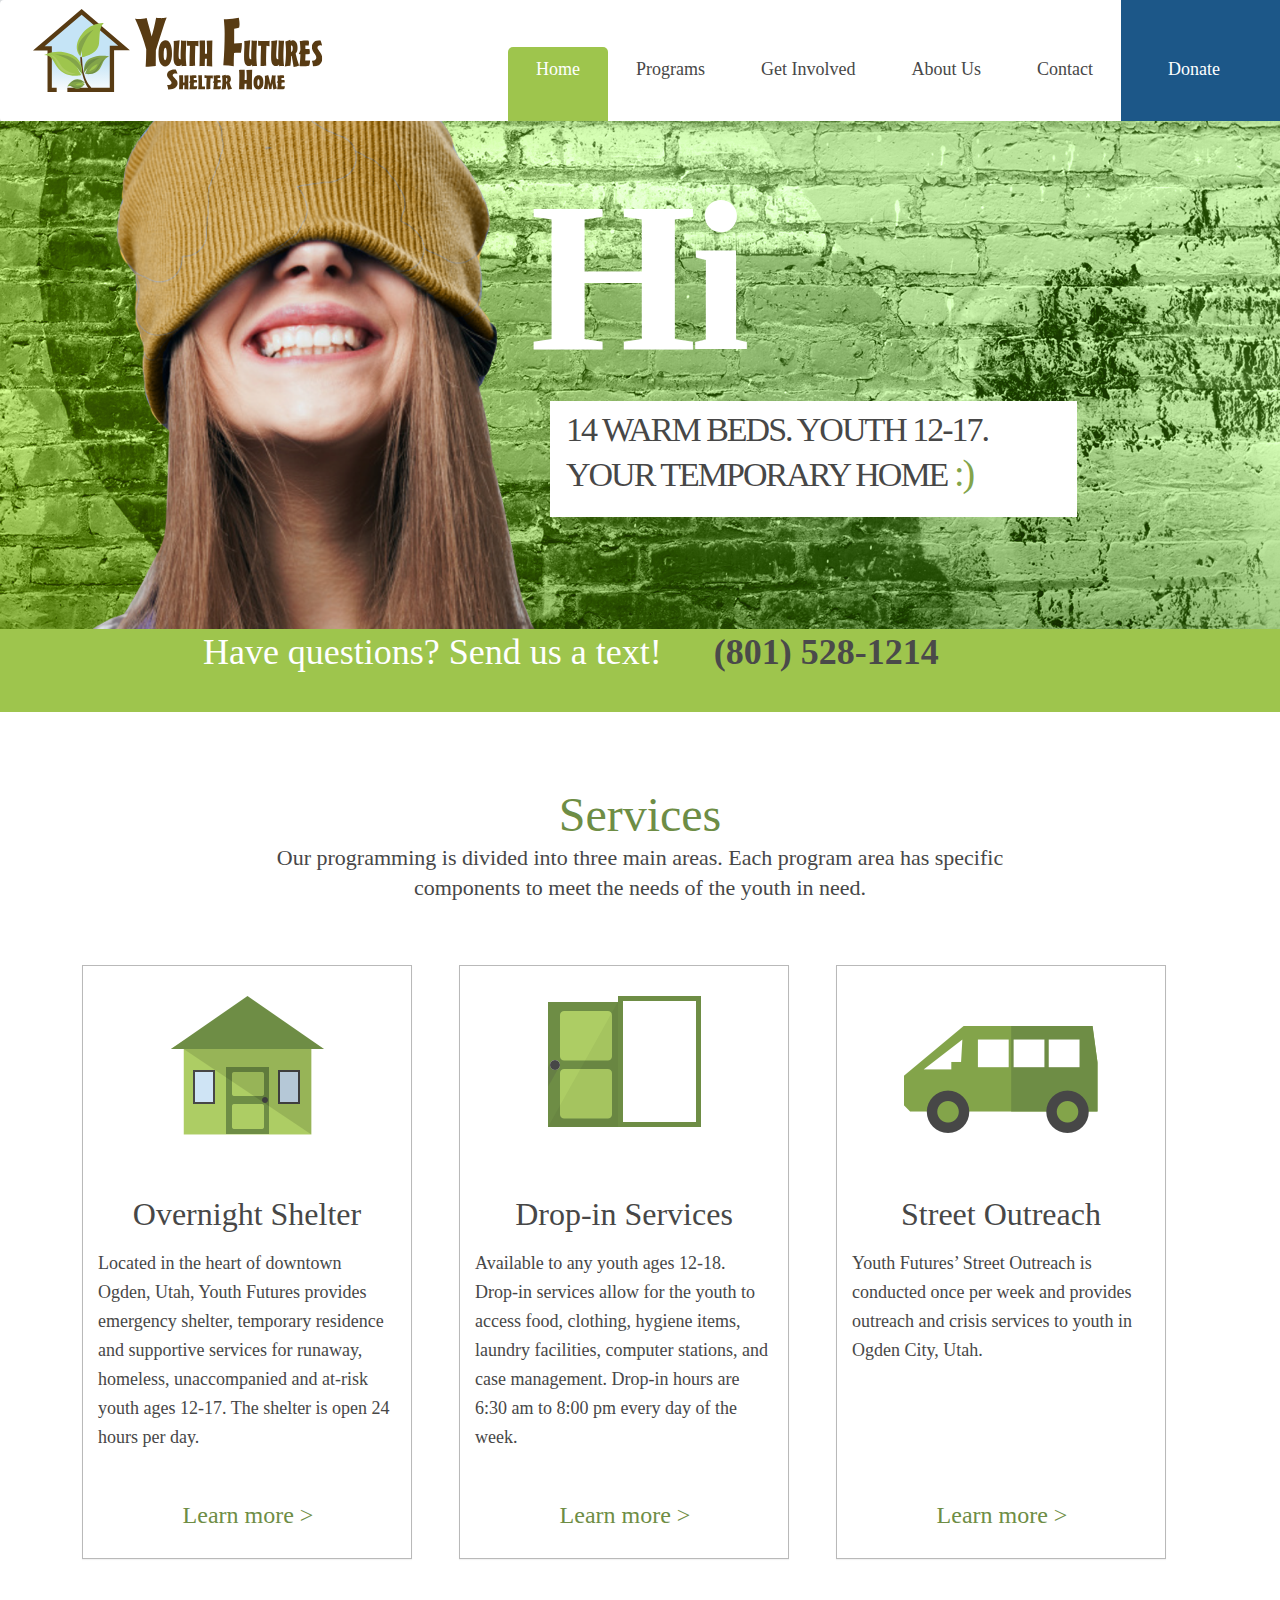
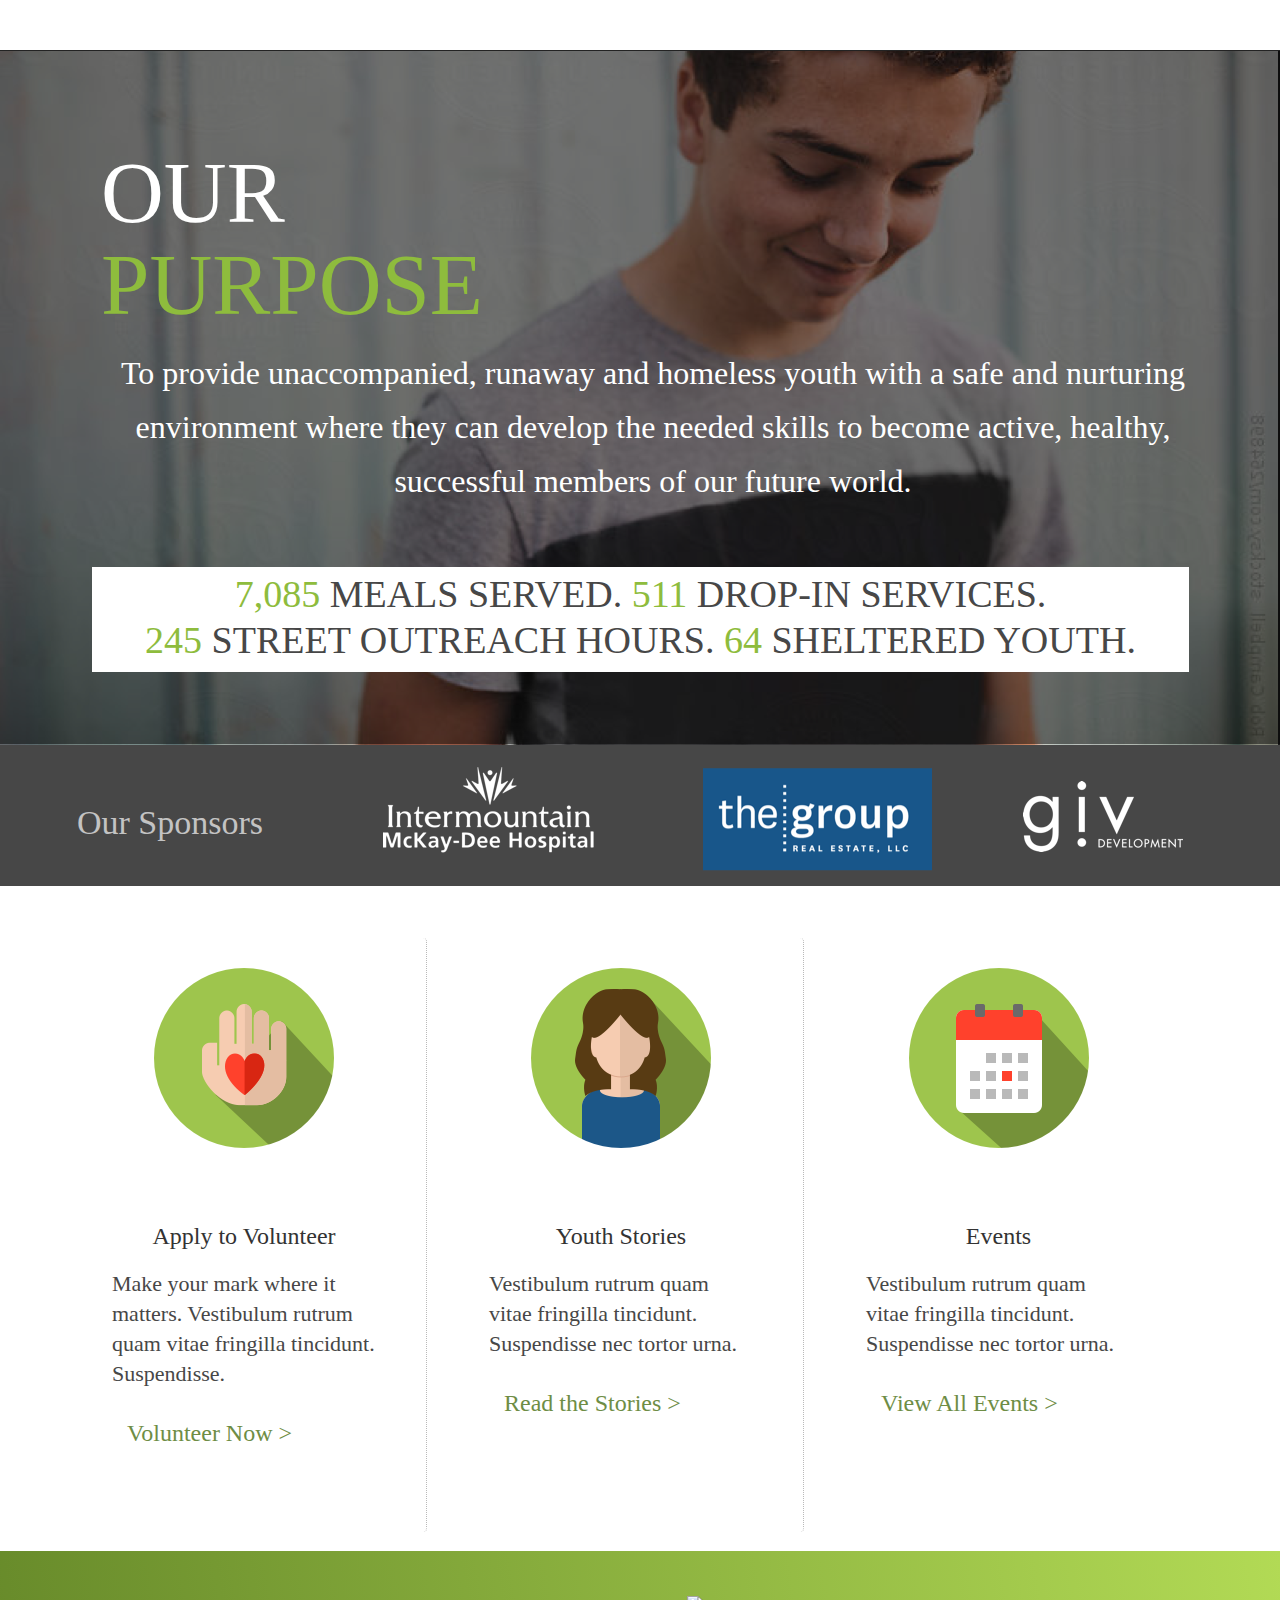
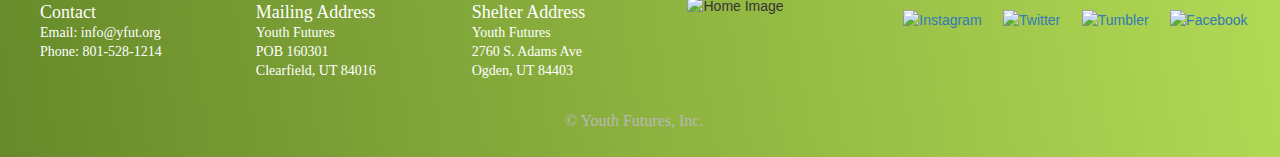
==== YF/index.html @ 92bc5941 "Mike's Changes" ====
﻿<!DOCTYPE html>
<html lang="en">

<head>
    <meta charset="UTF-8" />
    <title>Testing</title>

    <meta name="description" content="Youth Futures Template Page" />
    <meta name="keywords" content="keywords" />
    <meta name="author" content="Chris Ridl" />
    <meta name="viewport" content="width:=device-width, initial-scale=1" />

    <link rel="stylesheet" href="https://maxcdn.bootstrapcdn.com/bootstrap/3.3.7/css/bootstrap.min.css">
    <link rel="stylesheet" href="style.css" />
    <script src="https://ajax.googleapis.com/ajax/libs/jquery/3.1.1/jquery.min.js">

    </script>
    <script src="https://maxcdn.bootstrapcdn.com/bootstrap/3.3.7/js/bootstrap.min.js">

    </script>
</head>

<body>
    <div id="main-body">
        <nav class="navbar navbar-default">
            <div class="container-fluid">
                <!-- Brand and toggle get grouped for better mobile display -->
                <div class="navbar-header">
                    <button type="button" class="navbar-toggle collapsed" data-toggle="collapse" data-target="#bs-example-navbar-collapse-1">
                        <span class="sr-only">Toggle navigation</span>
                        <span class="icon-bar"></span>
                        <span class="icon-bar"></span>
                        <span class="icon-bar"></span>
                   </button>
                    <a class="navbar-brand" href="index.html"></a><img src="./resources/yf_logo.svg" alt="Youth Futures Logo"
                    /></a>
                </div>
                <!-- Collect the nav links, forms, and other content for toggling -->
                <div class="collapse navbar-collapse" id="bs-example-navbar-collapse-1">
                    <ul class="nav navbar-nav navbar-right">
                        <li><a href="index.html" class="current">Home</a></li>
                        <li class="dropdown">
                            <a href="#" class="dropdown-toggle" data-toggle="dropdown" role="button" aria-haspopup="true" aria-expanded="false">Programs</a>
                            <ul class="dropdown-menu">
                                <li><a href="secondary.html#outreachBanner">Street Outreach</a></li>
                            </ul>
                        </li>
                        <li class="dropdown">
                            <a href="#" class="dropdown-toggle" data-toggle="dropdown" role="button" aria-haspopup="true" aria-expanded="false">Get Involved</a>
                            <ul class="dropdown-menu">
                                <li><a href="dsecondary.html#donateMainonate.html">Donate</a></li>
                                <li><a href="#">Events</a></li>
                                <li><a href="secondary.html#donorsMain">Donor Recognition</a></li>
                            </ul>
                        </li>
                        <li class="dropdown">
                            <a href="#" class="dropdown-toggle" data-toggle="dropdown" role="button" aria-haspopup="true" aria-expanded="false">About Us</a>
                            <ul class="dropdown-menu">
                                <li><a href="secondary.html#historyBanner">History</a></li>
                                <li><a href="secondary.html#staffMain">Staff</a></li>
                                <li><a href="secondary.html#directorsMain">Board</a></li>
                                <li><a href="secondary.html#mediaMain">Media</a></li>
                            </ul>
                        </li>
                        <li class="dropdown">
                            <a href="#" class="dropdown-toggle" data-toggle="dropdown" role="button" aria-haspopup="true" aria-expanded="false">Contact</a>
                            <ul class="dropdown-menu">
                                <li><a href="secondary.html#contactMain">Contact Info</a></li>
                            </ul>
                        </li>
                        <li class="donate" style="background-color: #1c5788;"><a href="secondary.html#donateMain">Donate</a></li>
                    </ul>
                </div>
                <!-- /.navbar-collapse -->
            </div>
            <!-- /.container-fluid -->
        </nav>

        <section class="container-fluid main-header col-xs-12">
            <div class="row">
                <div class="col-xs-12 header-box">
                    <div class="row">
                        <p class="header-text-greeting col-xs-12">Hi</p>
                    </div>
                    <div class="sub-text-box row col-xs-5">
                        <p class="sub-text col-xs-12">14 WARM BEDS. YOUTH 12-17. YOUR TEMPORARY HOME <span class="quicksand-dark-38-lightgreen">:) </span></p>
                    </div>
                </div>
            </div>
        </section>
        <section id="header" class="container-fluid">
            <div class="row">
                <div class="col-xs-offset-1 col-xs-11">
                    <p class="green-header">
                        <span class="mont-semibold-dark-36 have-questions-heading">Have questions? Send us a text!</span>
                        <span class="quicksand-dark-36-main have-questions-phone"> (801) 528-1214</span>
                    </p>
                </div>
            </div>
        </section>

        <section class="container-fluid services">
            <div class="row">
                <div class="col-xs-12">
                    <h4 class="services-heading">Services</h4>
                    <p class="mont-light-light-22 about-services">Our programming is divided into three main areas. Each program area has specific components to meet the
                        needs of the youth in need.</p>
                </div>
            </div>
            <div class="row">
                <div class="boxes">
                    <article class="col-xs-3 panel">
                        <section class="panel-img-container">
                            <img src="./resources/house_icon.png" alt="House" class="panel-img" />
                        </section>
                        <section>
                            <p class="quicksand-light-32 panel-heading">Overnight Shelter</p>
                        </section>
                        <section>
                            <p class="mont-light-light-18 panel-summary">Located in the heart of downtown Ogden, Utah, Youth Futures provides emergency shelter, temporary
                                residence and supportive services for runaway, homeless, unaccompanied and at-risk youth
                                ages 12-17. The shelter is open 24 hours per day.</p>
                        </section>
                        <section class="panel-footer">
                            <p class="quicksand-light-24-green"><a href="#">Learn more ></a></p>
                        </section>
                    </article>
                    <article class="col-xs-3 panel">
                        <section class="panel-img-container">
                            <img src="./resources/door_icon.png" alt="Door" class="panel-img" />
                        </section>
                        <section>
                            <p class="quicksand-light-32 panel-heading">Drop-in Services</p>
                        </section>
                        <section>
                            <p class="mont-light-light-18 panel-summary">Available to any youth ages 12-18. Drop-in services allow for the youth to access food, clothing,
                                hygiene items, laundry facilities, computer stations, and case management. Drop-in hours
                                are 6:30 am to 8:00 pm every day of the week.</p>
                        </section>
                        <section class="panel-footer">
                            <p class="quicksand-light-24-green"><a href="#">Learn more ></a></p>
                        </section>
                    </article>
                    <article class="col-xs-3 panel">
                        <section class="panel-img-container">
                            <img src="./resources/van_icon.png" alt="Van" class="panel-img van-img" />
                        </section>
                        <section>
                            <p class="quicksand-light-32 panel-heading">Street Outreach</p>
                        </section>
                        <section>
                            <p class="mont-light-light-18 panel-summary">Youth Futures’ Street Outreach is conducted once per week and provides outreach and crisis services
                                to youth in Ogden City, Utah.</p>
                        </section>
                        <section class="panel-footer">
                            <p class="quicksand-light-24-green"><a href="#">Learn more ></a></p>
                        </section>
                    </article>
                </div>
            </div>
        </section>
        <article class="container-fluid purpose-box">
            <section class="row purpose col-xs-12">
                <div class="row purpose-title">
                    <h2 class="h2-white">OUR</h2>
                    <h2 class="h2-green">PURPOSE</h2>
                </div>
                <div class="row purpose-detail">
                    <div class="col-xs-12 no-padding">
                        <p class="montlight-dark-32">To provide unaccompanied, runaway and homeless youth with a safe and nurturing environment where
                            they can develop the needed skills to become active, healthy, successful members of our future
                            world.</p>
                    </div>
                </div>
                <div class="row purpose-stats">
                    <div class="col-xs-12">
                        <p><span class="alt-color">7,085</span> MEALS SERVED. <span class="alt-color">511</span> DROP-IN SERVICES.</p>
                        <p><span class="alt-color">245</span> STREET OUTREACH HOURS. <span class="alt-color">64</span> SHELTERED
                            YOUTH.</p>
                    </div>
                </div>
            </section>
            <div class="clear"></div>
            <section class="row sponsor-bar">
                <div class="col-xs-12 col-lg-3">
                    <p class="partner-text">Our Sponsors</p>
                </div>
                <div class="col-xs-12 col-lg-3 ">
                    <div class="partner-logo">
                        <img src="./resources/mckaydee_hospital.png" alt="McKay Dee Hospital" class="mckay" />
                    </div>
                </div>
                <div class="col-xs-12 col-lg-3">
                    <div class="partner-logo">
                        <img src="./resources/the_group_logo.png" alt="The Group Real Estate" class="thegroup" />
                    </div>
                </div>
                <div class="col-xs-12 col-lg-3">
                    <div class="partner-logo">
                        <img src="./resources/giv_development.png" alt="GIV Development" class="giv" />
                    </div>
                </div>
            </section>
            <section class="row purpose-user">
                <div class="purpose-boxes">
                    <article class="col-xs-3 panel">
                        <section class="panel-img-container">
                            <img src="./resources/hand_icon.png" alt="Volunteer" class="panel-img" />
                        </section>
                        <section>
                            <p class="panel-heading">Apply to Volunteer</p>
                        </section>
                        <section>
                            <p class="mont-light-light-22 panel-summary">Make your mark where it matters. Vestibulum rutrum quam vitae fringilla tincidunt. Suspendisse.</p>
                        </section>
                        <section class="panel-footer">
                            <p class="quicksand-light-24-green"><a href="#">Volunteer Now ></a></p>
                        </section>
                    </article>
                    <article class="col-xs-3 panel">
                        <section class="panel-img-container">
                            <img src="./resources/girl_icon.png" alt="Youth Stories" class="panel-img" />
                        </section>
                        <section>
                            <p class="panel-heading">Youth Stories</p>
                        </section>
                        <section>
                            <p class="mont-light-light-22 panel-summary">Vestibulum rutrum quam vitae fringilla tincidunt. Suspendisse nec tortor urna.</p>
                        </section>
                        <section class="panel-footer">
                            <p class="quicksand-light-24-green"><a href="#">Read the Stories ></a></p>
                        </section>
                    </article>
                    <article class="col-xs-3 panel">
                        <section class="panel-img-container">
                            <img src="./resources/calendar_icon.png" alt="Events" class="panel-img" />
                        </section>
                        <section>
                            <p class="panel-heading">Events</p>
                        </section>
                        <section>
                            <p class="mont-light-light-22 panel-summary">Vestibulum rutrum quam vitae fringilla tincidunt. Suspendisse nec tortor urna.</p>
                        </section>
                        <section class="panel-footer">
                            <p class="quicksand-light-24-green"><a href="#">View All Events ></a></p>
                        </section>
                    </article>
                </div>
            </section>
        </article>

        <footer class="container-fluid">
            <div class="row clear">
                <section class="col-xs-6 col-sm-4 col-md-2 footer-section">
                    <p class="quicksand-dark-18-white">Contact</p>
                    <p class="mont-light-dark-14-email">Email: info@yfut.org</p>
                    <p class="mont-light-dark-14-email">Phone:
                        <tel>801-528-1214</tel>
                    </p>
                </section>
                <section class="col-xs-6 col-sm-4 col-md-2 footer-section">
                    <p class="quicksand-dark-18-white">Mailing Address</p>
                    <p class="mont-light-dark-14-email">Youth Futures<br/> POB 160301<br/> Clearfield, UT 84016</p>
                </section>
                <section class="col-xs-6 col-sm-4 col-md-2 footer-section">
                    <p class="quicksand-dark-18-white">Shelter Address</p>
                    <p class="mont-light-dark-14-email">Youth Futures<br/> 2760 S. Adams Ave<br/> Ogden, UT 84403</p>
                </section>
                <section class="col-xs-6 col-sm-4 col-md-2 footer-section">
                    <img src="./resources/page_1.png" alt="Home Image" class="footer-home" />
                </section>
                <section class="col-xs-10 col-xs-offset-1
                            col-sm-6 col-md-4 col-sm-offset-0 footer-section">
                    <div class="social-media">
                        <a href="#"><img src="./resources/social_instagram.png" alt="Instagram" /></a>
                        <a href="#"><img src="./resources/social_twitter.png" alt="Twitter" /></a>
                        <a href="#"><img src="./resources/social_tumblr.png" alt="Tumbler" /></a>
                        <a href="#"><img src="./resources/social_fb.png" alt="Facebook" /></a>
                    </div>
                </section>
            </div>
            <div class="copyright">
                <p class="mont-regular-dark-16-grey">© Youth Futures, Inc.</p>
            </div>
        </footer>
        </section>
</body>

</html>
---- YF/style.css ----
@font-face {
    font-family: 'montserrat-light';
    src: url('resources/montserrat-light.otf') format('opentype');
}

@font-face {
    font-family: 'montserrat-regular';
    src: url('resources/montserrat-regular.otf') format('opentype');
}

@font-face {
    font-family: 'montserrat-semibold';
    src: url('resources/montserrat-semibold.otf') format('opentype');
}

@font-face {
    font-family: 'quicksand-bold';
    src: url('resources/quicksand-bold.otf') format('opentype');
}



body {
    width: 100%;
    background-color: rgba(76, 95, 111, 0.15);
    overflow-x: hidden;
    min-width: 500px;
}

h1 {
    margin: 0;
    font-size: 214px;
    line-height: 244px;
}
h2 {
    font-size: 87px;
    line-height: 92px;
}
h3 {
    font-size: 64px;
    line-height: 78px;
    font-family: montserrat-semibold;
}
h4 {
    font-size: 48px;
    line-height: 56px;
}
h6 {
    margin: 0;
    font-size: 38px;
    line-height: 44px;
}
h1,h2,h4,h6{
    font-family: quicksand-bold;
}
.dark-back {
    background-color: #474747;
    width: 620px;
    margin: 0px auto;
    padding: 24px;
}

.dark-back h1,
.dark-back h2,
.dark-back h3 {
    color: #FFF;
}

.dark-back h6 {
    color: #9EC54D;
}

.light-back {
    background-color: #ffffff;
    width: 620px;
    margin: 0px auto;
    padding: 24px;
}
.light-back h4 {
    color: #6E8D45;
}
.quicksand-dark-38-lightgreen {
    color: #83A44A;
    font-size: 38px;
    line-height: 44px;
    font-family: quicksand-bold;
}
.quicksand-dark-38-green {
    color: #9EC54D;
    font-size: 38px;
    line-height: 43px;
    font-family: quicksand-bold;
}
.quicksand-dark-36 {
    color: #FFF;
    font-size: 36px;
    line-height: 42px;
    font-family: quicksand-bold;
}
.quicksand-dark-36-main {
    color: #4A4A4A;
    font-size: 36px;
    line-height: 42px;
    font-family: quicksand-bold;
}

.mont-semibold-dark-36 {
    color: #FFF;
    font-size: 36px;
    line-height: 44px;
    font-family: montserrat-semibold;
}
.mont-semibold-dark-36-header {
    color: #4A4A4A;
    font-size: 36px;
    line-height: 44px;
    font-family: montserrat-semibold;
}
.quicksand-dark-34 {
    color: #FFF;
    font-size: 34px;
    line-height: 39px;
    font-family: quicksand-bold;
}
.quicksand-light-32 {
    color: #474747;
    font-size: 32px;
    line-height: 37px;
    font-family: quicksand-bold;
}
.montlight-dark-32 {
    color: #FFF;
    font-size: 32px;
    line-height: 54px;
    font-family: montserrat-light;
}
.quicksand-light-30 {
    color: #474747;
    font-size: 30px;
    line-height: 35px;
    font-family: quicksand-bold;
}
.paragraph {
    color: #83A44A;
    font-size: 24px;
    line-height: 28px;
    font-family: quicksand-bold;
}
.quicksand-light-24 {
    color: #474747;
    font-size: 24px;
    line-height: 28px;
    font-family: quicksand-bold;
}
.quicksand-light-24-green {
    color: #6E8D45;
    font-size: 24px;
    line-height: 28px;
    font-family: quicksand-bold;
}
.mont-semibold-light-24 {
    color: #474747;
    font-size: 24px;
    line-height: 29px;
    font-family: montserrat-semibold;
}
.mont-light-light-22 {
    color: #474747;
    font-size: 22px;
    line-height: 30px;
    font-family: montserrat-light;
}
.mont-regular-light-22 {
    color: #474747;
    font-size: 22px;
    line-height: 30px;
    font-family: montserrat-regular;
}
.mont-light-light-18 {
    color: #474747;
    font-size: 18px;
    line-height: 29px;
    font-family: montserrat-light;
}
.quicksand-light-18 {
    color: #474747;
    font-size: 18px;
    line-height: 21px;
    font-family: quicksand-bold;
}
.mont-regular-dark-18-green {
    color: #83A44A;
    font-size: 18px;
    line-height: 21px;
    font-family: montserrat-regular;
}

.mont-regular-light-18 {
    color: #474747;
    font-size: 18px;
    line-height: 21px;
    font-family: montserrat-regular;
}
.quicksand-dark-18-white {
    color: #FFF;
    font-size: 18px;
    line-height: 21px;
    font-family: quicksand-bold;
}
.mont-regular-dark-18 {
    color: #FFF;
    font-size: 18px;
    line-height: 21px;
    font-family: montserrat-regular;
}
.mont-regular-dark-16-grey {
    color: #B9B9B9;
    font-size: 16px;
    line-height: 22px;
    font-family: montserrat-regular;
}
.mont-light-dark-14-email {
    color: #FFF;
    font-size: 14px;
    line-height: 19px;
    font-family: montserrat-light;
}
.mont-light-dark-14 {
    color: #FFF;
    font-size: 14px;
    line-height: 19px;
    font-family: montserrat-regular;
}

.navbar {
  min-height: 103px;
  background-color: #ffffff;
  box-shadow: 0 2px 12px 0 rgba(0, 0, 0, 0.27);
  margin-bottom: 0;
  border: 0;
}
#header {
    background-color: #9ec54d;
    padding-top: 30px;
    padding-bottom: 29px;
    margin-right: 0;
}

.main-header {
    background-image: url('./resources/home_header.png');
    min-height: 509px;
    background-repeat: no-repeat;
}

.header-img-textbox {
    margin-top: 43px;
    margin-left: 552px;
    position: absolute;
}

#main-body {
    max-width: 1280px;
    margin: 0px auto;
}

.header-text p {
  font-family: quicksand-bold;
  font-size: 87px;
  font-weight: bold;
  font-style: normal;
  font-stretch: normal;
  line-height: 1.06;
  letter-spacing: -6px;
  color: #9ec54d;
}
.header-text-greeting {
  font-family: quicksand-bold;
  font-size: 214px;
  font-weight: bold;
  font-style: normal;
  font-stretch: normal;
  line-height: 1.06;
  letter-spacing: -6px;
  margin-top: 43px;
  margin-left: -35px;
  color: #FFF;
}
.sub-text-box {
    background-color: #FFF;
    min-height: 104px;
    max-width: 591px;
    padding: 7px 66px 11px 1px;
}
.sub-text-box > .sub-text {
    font-family: quicksand-bold;
    font-size: 34px;
    letter-spacing: -2px;
    color: #474747;
    line-height: 43px;
}
.header-box {
    margin-left: 550px;
}
.breadcrumb-box {
  min-height: 66px;
  margin-right: 0;
  background-color: rgba(106, 106, 106, .67);
  background-blend-mode: multiply;
}

.breadcrumb {
    background-color: transparent;
    padding: 0;
}
.breadcrumb-inner{
    margin: 19px 0 0 98px;
    height: 30px;
    position: absolute;
}

.breadcrumb-inner li {
  font-family: montserrat-regular;
  font-size: 18px;
  font-weight: normal;
  font-style: normal;
  font-stretch: normal;
  line-height: 1.67;
  letter-spacing: normal;
  color: #ffffff;
}

.breadcrumb-inner li:last-child {
  color: #8ebc3d;
}
.breadcrumb > li + li::before {
     content: "\003e";
     color: #ffffff;
     font-size: 18px;
}

footer {
  min-height: 206.3px;
  background-image: linear-gradient(261deg, #b2da55, #678a2a);
  margin: auto;
}

.container-fluid {
    margin-top: -1px;
}

footer .row {
    margin-right: -15px;
}

.footer-section {
    padding-left: 40px;
    padding-top: 50px;
}
.footer-section p{
    margin: 0;
    padding: 0;
}

.footer-home {
    width: 130px;
    height: 111px;
    margin-top: -15px;
}

.social-media img {
    margin-top: 8px;
    margin-right: 17.6px;
}

.copyright {
    width: 165px; 
    height: 22px;
    margin: auto;
    margin-top: 30px;
}

.copyright p {
    margin: 0;
}

.have-questions-heading {
	margin-right: 48px;
	text-align:right;
}

.have-questions-phone {
	text-align:left;
	font-weight: bold;
}

.green-header {
    margin-left: 80px;
}

.logo {
    padding: 10px 173px 10px 18px;
}


.navbar-brand {
    padding: 0;
    min-height: 103px;
}
.navbar-header {
    margin-left: 18px !important;
    margin-top: 10px !important;
    margin-bottom: 9px !important;
}

.current {
    background-color: #9ec54d !important;
    color: #FFF !important;
    font-size: 18px;
    line-height: 21px;
    font-family: montserrat-regular;
    border-radius: 5px 5px 0 0;
}
.navbar-default .navbar-nav>li>a {
    padding: 12px 28px 42px 28px;
    margin-top: 48px;
    color: #474747;
    font-size: 18px;
    line-height: 21px;
    font-family: montserrat-regular;
}

.dropdown-menu > li > a {
    color: #474747;
    font-size: 18px;
    line-height: 21px;
    font-family: montserrat-regular;
}

.navbar-default .navbar-nav > li > a:hover,
.dropdown-menu > li > a:hover {
    color: #83a44a;
    background-color: #FFF;
}

.navbar .navbar-right > li:last-child  {
    width: 159px;
    background-color: #474747;
}
.navbar .navbar-right > li:last-child a {
    color: #FFF !important;
    padding-left: 47px !important;
}
.navbar .navbar-right > li:last-child a:hover {
    color: #83a44a !important;
    background-color: #474747;
}

.container-fluid {
    padding-right: 0px;
}

.navbar-default .navbar-toggle {
    height: 63px;
    width: 63px;
    margin-top: 23px;
    margin-right:  30px;
    background-color: #9ec54d;
    box-shadow: 5px 5px 8px -2px #4A4A4A;
}
.navbar-default .navbar-toggle .icon-bar {
    background-color: #345400;
    margin-left: 10px;
}
.navbar-default .navbar-toggle:focus, .navbar-default .navbar-toggle:hover{
    background-color: #6e8d45;
}

.services {
    padding: 75px 0 72px 0;
    background-color: #FFF;
}
.boxes {
    margin-top: 52px;
    margin-bottom: 72px;
    padding: 0 97px;
}

.boxes > .panel {
    margin-right: 47px;
    min-width: 330px;
    min-height: 594px;
    background-color: #FFF;
    border: 1px solid #b9b9b9;
    padding: 30px 15px 29px 15px;
    border-radius: 0;
}
.boxes > .panel:last-child {
    margin-right: 0;
}

.boxes  .panel .panel-img {
    display: block;
    margin-left: auto;
    margin-right: auto;
}

.van-img {
    padding-top: 30px!important;
}
.services-heading {
    text-align: center;
    color: #6E8D45;
    margin-bottom: 0;
    margin-top: 0;
}

.about-services {
    text-align: center;
    padding: 0 248px 0 248px;
}

.panel-heading {
    margin-bottom: 16px;
    text-align: center;
    padding: 0;
    border: 0;
}
.panel-summary {
    padding: 0;
    margin: 0;
}
.learn-more {
    text-align: center;
    margin-top: 22px;
    margin-bottom: 0;
}
.boxes .panel .panel-footer {
    background-color: #FFF;
    border: 0;
    padding: 0 0 29px 0;
    position: absolute;
    bottom:0;
    width: 300px;
    text-align: center;
}
.panel-footer p {
    color: #6E8D45;
    font-size: 24px;
    line-height: 28px;
    font-family: quicksand-bold;
    text-decoration: none;
    margin: 0;
    padding: 0;
}
.panel-footer a {
    color: #6E8D45;
    text-decoration: none;
}
.panel-img-container {
    height: 200px;
}

.purpose-title {
    margin: 97px 86px 0 86px;
}
.purpose-title h2 {
    margin: 0;
}
.purpose-detail {
    margin: 15px 50px 0 85px;
}

.purpose-detail p {
    color: #FFF;
    text-align: center;
    max-width: 1106px;
}

.h2-white {
    color: #FFF;
}
.h2-green {
    color: #8EBC3D;
}
.purpose {
    background-image: url(./resources/purpose.png);
    background-repeat: no-repeat;
    background-color: #474747;
    min-height: 695px;
}
.purpose-stats {
    max-width: 1127px;
    margin:49px 76px 0 77px;
    background-color: #FFF;
    min-height: 105px;
}
.purpose-stats p{
    font-size: 38px;
    font-family: quicksand-bold;
    margin-bottom: -8px;
    text-align: center;
    color: #474747;
}
.purpose-stats p .alt-color{
    color: #8EBC3D;
}
.sponsor-bar {
    min-height: 141px;
    height: 141px;
    background-color: #474747;
    margin-left: -15px;
    margin-right: 15px;
    overflow-y: scroll;
}
.no-padding {
    padding: 0;
}
.clear {
    clear: both;
}
.purpose-box {
    margin-right: -15px;
    border: 0;
}
.mckay{
    margin-top: 22px;
    margin-left: 20px;
}
.thegroup {
    margin-top: 12px;
    margin-left: 20px;
    padding-top: 11px;
}
.giv {
    margin-top: 36px;
    margin-left: 20px;
}
.partner-text{
    color: #C3C3C3;
    font-size: 34px;
    font-family: quicksand-bold;
    text-align: center;
    margin-top: 54px;
    margin-left: 20px;
}
.purpose-user {
    background-color: #FFF;   
    margin-right: 15px; 
}
.purpose-boxes {
    margin-top: 52px;
    margin-bottom: 72px;
    padding: 0 97px;
    /* height:  100%; */
}
.purpose-boxes .panel-heading {
    font-family: quicksand-bold;
    font-size: 24px;
    margin-top: 51px;
    margin-bottom: 16px;
}
.purpose-boxes > .panel {
    margin-right: 47px;
    min-width: 330px;
    min-height: 594px;
    background-color: #FFF;
    border: 0;
    border-right: 1px dotted #B9B9B9;
    box-shadow: none;
    padding: 30px 50px 29px 15px;
}
.purpose-boxes > .panel:last-child {
    margin-right: 0;
    border: 0;
}

.purpose-boxes  .panel .panel-img {
    display: block;
    margin-left: auto;
    margin-right: auto;
}
.purpose-boxes .panel-footer {
    background-color: #FFF;
    border: 0;
    margin-top: 20px;
}
.partner-logo {
    margin-left: auto;
    margin-right: auto;
    width: 235px;
    margin-bottom: 50px;
}
/**********************************

*       Media Queries:            *

**********************************/
@media (max-width: 1200px) {
    .navbar-header {
        float: none;
    }
    .navbar-toggle {
        display: block;
    }
    .navbar-collapse {
        border-top: 1px solid transparent;
        box-shadow: inset 0 1px 0 rgba(255,255,255,0.1);
    }
    .navbar-collapse.collapse {
        display: none!important;
    }
    .navbar-nav {
        float: none!important;
        margin: 7.5px -15px;
    }
    .navbar-nav>li {
        float: none;
    }
    .navbar-nav>li>a {
        padding-top: 10px;
        padding-bottom: 10px;
    }
    .navbar-text {
        float: none;
        margin: 15px 0;
    }
    /* since 3.1.0 */
    .navbar-collapse.collapse.in { 
        display: block!important;
    }
    .collapsing {
        overflow: hidden!important;
    }
    .green-header {
        margin-left: 0;
    }
    .purpose-stats {
        margin: 0;
        margin-top:  40px;
    }
}

@media (max-width: 1200px){
    .purpose-title {
       margin: 50px 86px 0 86px;
    }
    .purpose {
        background-image: none;
    }
    .purpose-title {
        margin-left: auto;
        margin-right: auto;
        width: 300px;
    }
}
@media (max-width: 935px) {
     .about-services {
          padding: 0 20px 0 20px;
    }
    .header-box {
        margin-left: 0;
    }
    .purpose-boxes > .panel {
        border-right: none;
        margin-left: 100px;
        /* margin-right:  auto; */
        width:  330px;
    }  
    .have-questions-heading {
    	display:inline;
    	text-align: right;
    }
    .have-questions-phone {
    	display:inline;
    	text-align: left;
    }
}
@media (max-width: 690px) {
    .header-img-textbox {
      margin-top: 98px;
    }
    .purpose {
        background-image: none;
    }
    .have-questions-heading {
    	text-align: left;
    	width: 100%;
    	display: block;
    	font-size: 2em;
    }
    .have-questions-phone {
    	text-align: left;
    	width: 100%;
    	display: block;
    	font-size: 2em;
    }
    
}

@media (min-width: 768px) {
    .navbar-right .dropdown-menu {
        left: 2px;
        right:auto;
    }
     .navbar-right .dropdown-menu > li > a {
       margin: 10px 0 10px 0;
    }
}

@media (max-width: 768px) {
    .have-questions-heading {
    	text-align: left;
    	width: 100%;
    	display: block;
    }
    .have-questions-phone {
    	text-align: left;
    	width: 100%;
    	display: block;
    }
}
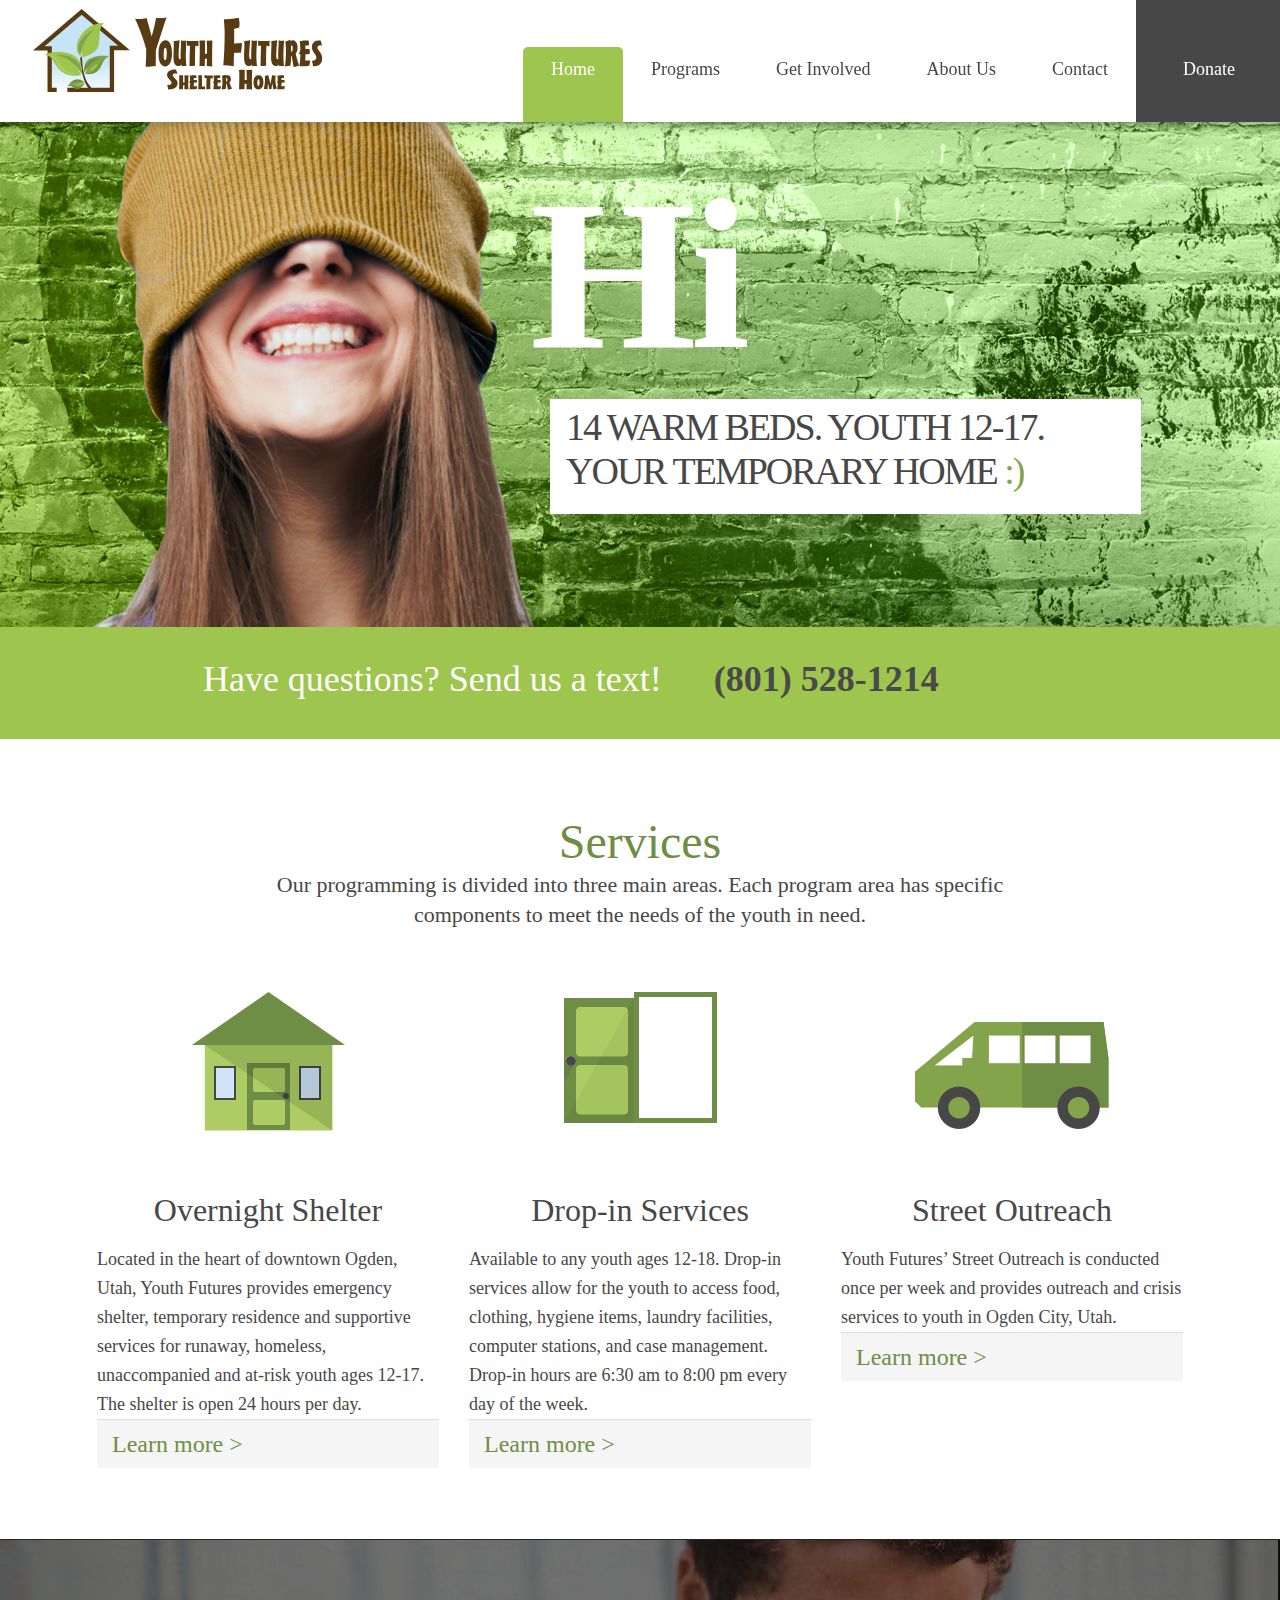
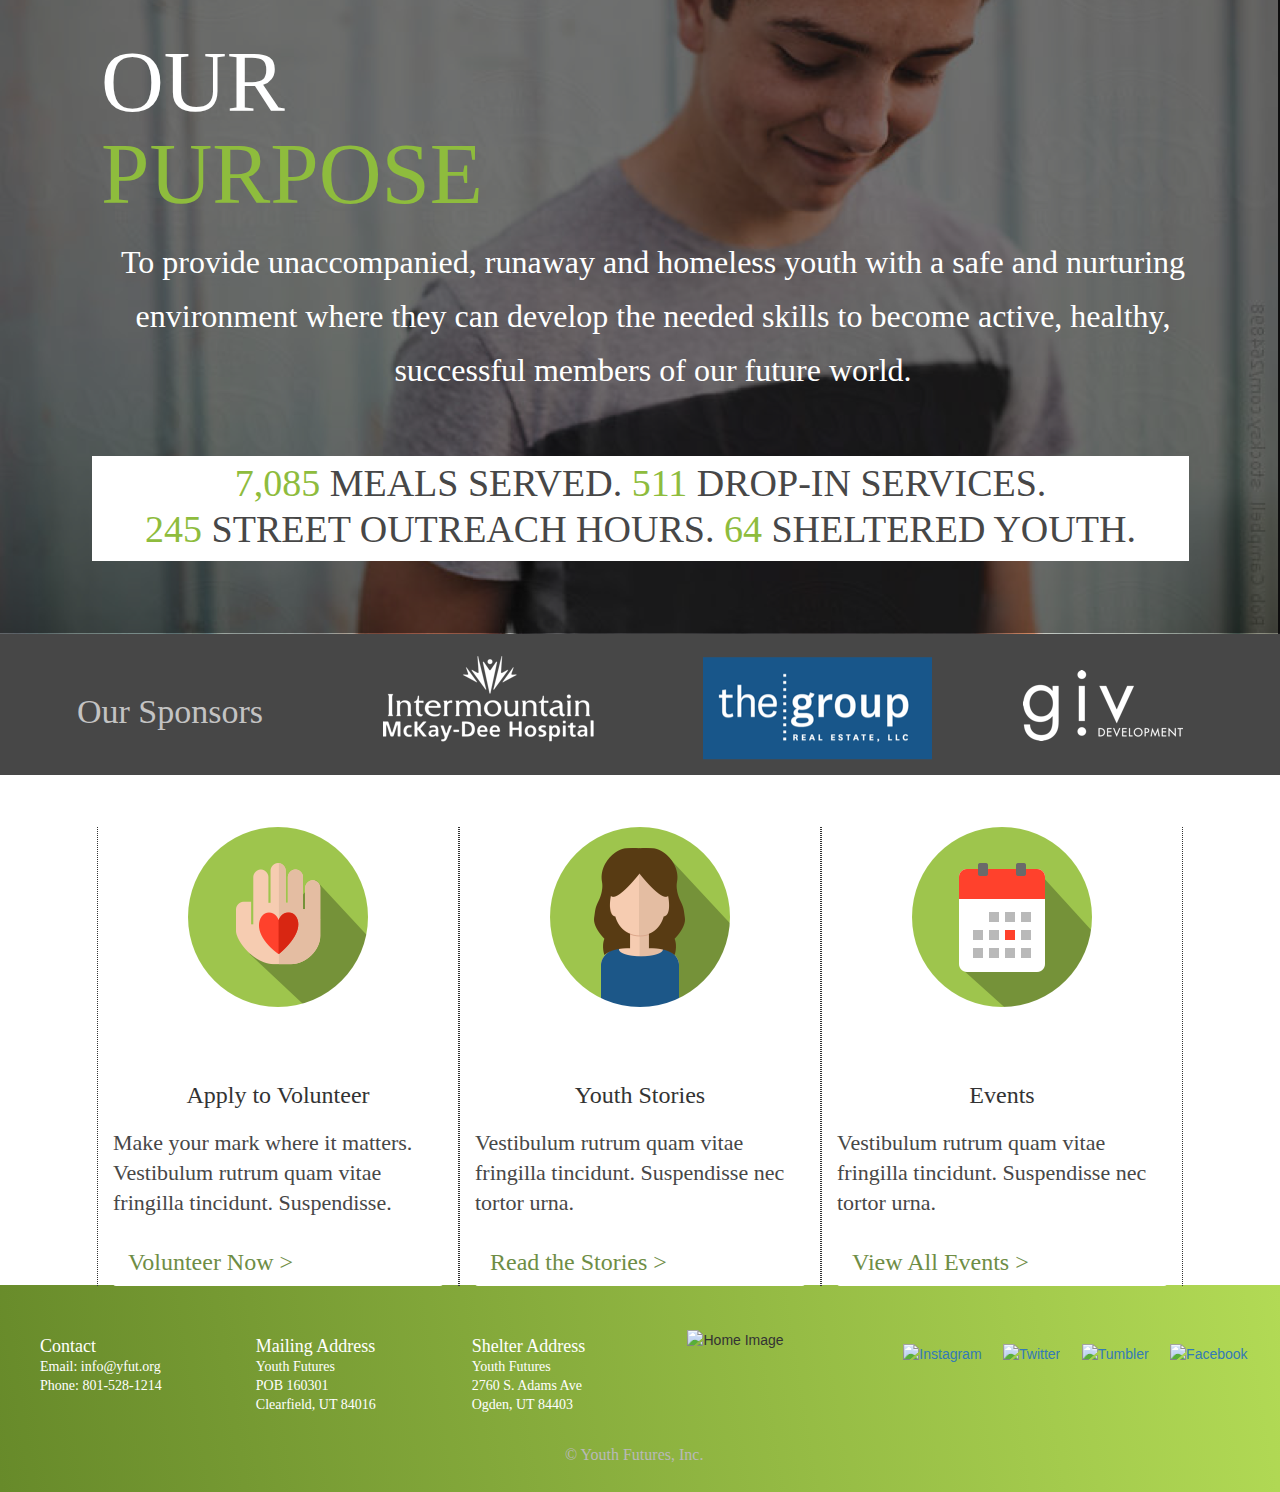
==== commit 3496ab1d: "Merge pull request #2 from elynais/Cassie" ====
--- a/YF/index.html
+++ b/YF/index.html
@@ -16,13 +16,12 @@
 
     </script>
     <script src="https://maxcdn.bootstrapcdn.com/bootstrap/3.3.7/js/bootstrap.min.js">
-
     </script>
 </head>
 
 <body>
     <div id="main-body">
-        <nav class="navbar navbar-default">
+        <nav class="navbar navbar-default navbar-fixed-top">
             <div class="container-fluid">
                 <!-- Brand and toggle get grouped for better mobile display -->
                 <div class="navbar-header">
@@ -32,8 +31,7 @@
                         <span class="icon-bar"></span>
                         <span class="icon-bar"></span>
                    </button>
-                    <a class="navbar-brand" href="index.html"></a><img src="./resources/yf_logo.svg" alt="Youth Futures Logo"
-                    /></a>
+                    <a class="navbar-brand" href="index.html"></a><img src="./resources/yf_logo.svg" alt="Youth Futures Logo"/>
                 </div>
                 <!-- Collect the nav links, forms, and other content for toggling -->
                 <div class="collapse navbar-collapse" id="bs-example-navbar-collapse-1">
@@ -68,7 +66,7 @@
                                 <li><a href="secondary.html#contactMain">Contact Info</a></li>
                             </ul>
                         </li>
-                        <li class="donate" style="background-color: #1c5788;"><a href="secondary.html#donateMain">Donate</a></li>
+                        <li class="donate"><a href="secondary.html#donateMain">Donate</a></li>
                     </ul>
                 </div>
                 <!-- /.navbar-collapse -->
@@ -76,13 +74,13 @@
             <!-- /.container-fluid -->
         </nav>
 
-        <section class="container-fluid main-header col-xs-12">
+        <section class="container-fluid main-header">
             <div class="row">
                 <div class="col-xs-12 header-box">
                     <div class="row">
                         <p class="header-text-greeting col-xs-12">Hi</p>
                     </div>
-                    <div class="sub-text-box row col-xs-5">
+                    <div class="sub-text-box row">
                         <p class="sub-text col-xs-12">14 WARM BEDS. YOUTH 12-17. YOUR TEMPORARY HOME <span class="quicksand-dark-38-lightgreen">:) </span></p>
                     </div>
                 </div>
@@ -109,9 +107,9 @@
             </div>
             <div class="row">
                 <div class="boxes">
-                    <article class="col-xs-3 panel">
-                        <section class="panel-img-container">
-                            <img src="./resources/house_icon.png" alt="House" class="panel-img" />
+                    <article class="col-sm-4">
+                        <section class="panel-img-container">
+                            <img src="./resources/house_icon.png" alt="House" class="img-responsive panel-img img-center" />
                         </section>
                         <section>
                             <p class="quicksand-light-32 panel-heading">Overnight Shelter</p>
@@ -125,9 +123,9 @@
                             <p class="quicksand-light-24-green"><a href="#">Learn more ></a></p>
                         </section>
                     </article>
-                    <article class="col-xs-3 panel">
-                        <section class="panel-img-container">
-                            <img src="./resources/door_icon.png" alt="Door" class="panel-img" />
+                    <article class="col-sm-4">
+                        <section class="panel-img-container">
+                            <img src="./resources/door_icon.png" alt="Door" class="img-responsive panel-img img-center" />
                         </section>
                         <section>
                             <p class="quicksand-light-32 panel-heading">Drop-in Services</p>
@@ -141,9 +139,9 @@
                             <p class="quicksand-light-24-green"><a href="#">Learn more ></a></p>
                         </section>
                     </article>
-                    <article class="col-xs-3 panel">
-                        <section class="panel-img-container">
-                            <img src="./resources/van_icon.png" alt="Van" class="panel-img van-img" />
+                    <article class="col-sm-4">
+                        <section class="panel-img-container">
+                            <img src="./resources/van_icon.png" alt="Van" class="img-responsive panel-img van-img img-center" />
                         </section>
                         <section>
                             <p class="quicksand-light-32 panel-heading">Street Outreach</p>
@@ -157,7 +155,7 @@
                         </section>
                     </article>
                 </div>
-            </div>
+           </div>
         </section>
         <article class="container-fluid purpose-box">
             <section class="row purpose col-xs-12">
@@ -203,9 +201,9 @@
             </section>
             <section class="row purpose-user">
                 <div class="purpose-boxes">
-                    <article class="col-xs-3 panel">
-                        <section class="panel-img-container">
-                            <img src="./resources/hand_icon.png" alt="Volunteer" class="panel-img" />
+                    <article class="col-sm-4 purpose-border">
+                        <section class="panel-img-container">
+                            <img src="./resources/hand_icon.png" alt="Volunteer" class="img-responsive panel-img img-center" />
                         </section>
                         <section>
                             <p class="panel-heading">Apply to Volunteer</p>
@@ -217,9 +215,9 @@
                             <p class="quicksand-light-24-green"><a href="#">Volunteer Now ></a></p>
                         </section>
                     </article>
-                    <article class="col-xs-3 panel">
-                        <section class="panel-img-container">
-                            <img src="./resources/girl_icon.png" alt="Youth Stories" class="panel-img" />
+                    <article class="col-sm-4 purpose-border">
+                        <section class="panel-img-container">
+                            <img src="./resources/girl_icon.png" alt="Youth Stories" class="img-responsive panel-img img-center" />
                         </section>
                         <section>
                             <p class="panel-heading">Youth Stories</p>
@@ -231,9 +229,9 @@
                             <p class="quicksand-light-24-green"><a href="#">Read the Stories ></a></p>
                         </section>
                     </article>
-                    <article class="col-xs-3 panel">
-                        <section class="panel-img-container">
-                            <img src="./resources/calendar_icon.png" alt="Events" class="panel-img" />
+                    <article class="col-sm-4 purpose-border">
+                        <section class="panel-img-container">
+                            <img src="./resources/calendar_icon.png" alt="Events" class="img-responsive panel-img img-center" />
                         </section>
                         <section>
                             <p class="panel-heading">Events</p>
--- a/YF/style.css
+++ b/YF/style.css
@@ -17,14 +17,13 @@
     font-family: 'quicksand-bold';
     src: url('resources/quicksand-bold.otf') format('opentype');
 }
-
-
 
 body {
     width: 100%;
     background-color: rgba(76, 95, 111, 0.15);
     overflow-x: hidden;
     min-width: 500px;
+    padding-top: 120px;
 }
 
 h1 {
@@ -293,7 +292,7 @@
 }
 .sub-text-box > .sub-text {
     font-family: quicksand-bold;
-    font-size: 34px;
+    font-size: 38px;
     letter-spacing: -2px;
     color: #474747;
     line-height: 43px;
@@ -559,7 +558,14 @@
 .panel-img-container {
     height: 200px;
 }
-
+.img-center{
+    margin-left:auto;
+    margin-right:auto;
+}
+.purpose-border{
+    border-right:1px dotted;
+    border-left: 1px dotted;
+}
 .purpose-title {
     margin: 97px 86px 0 86px;
 }
@@ -690,6 +696,7 @@
     width: 235px;
     margin-bottom: 50px;
 }
+
 /**********************************
 
 *       Media Queries:            *
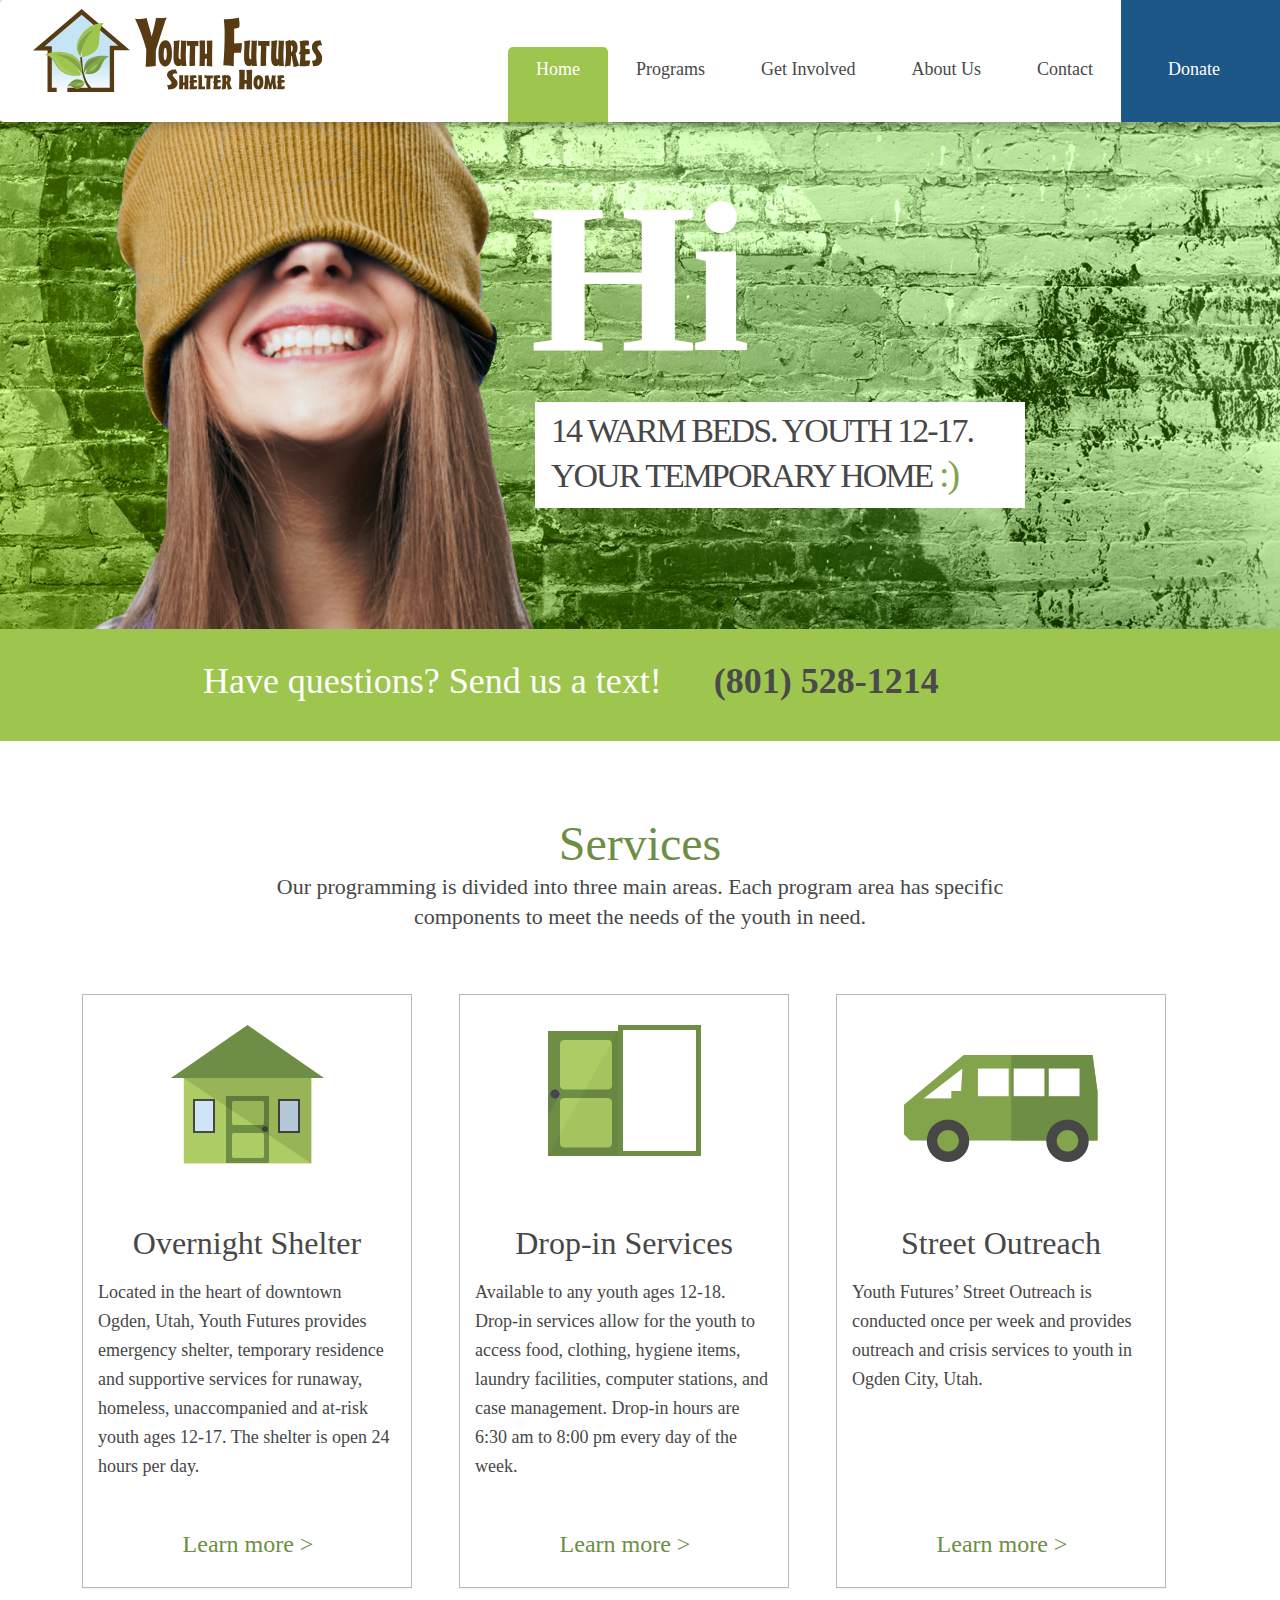
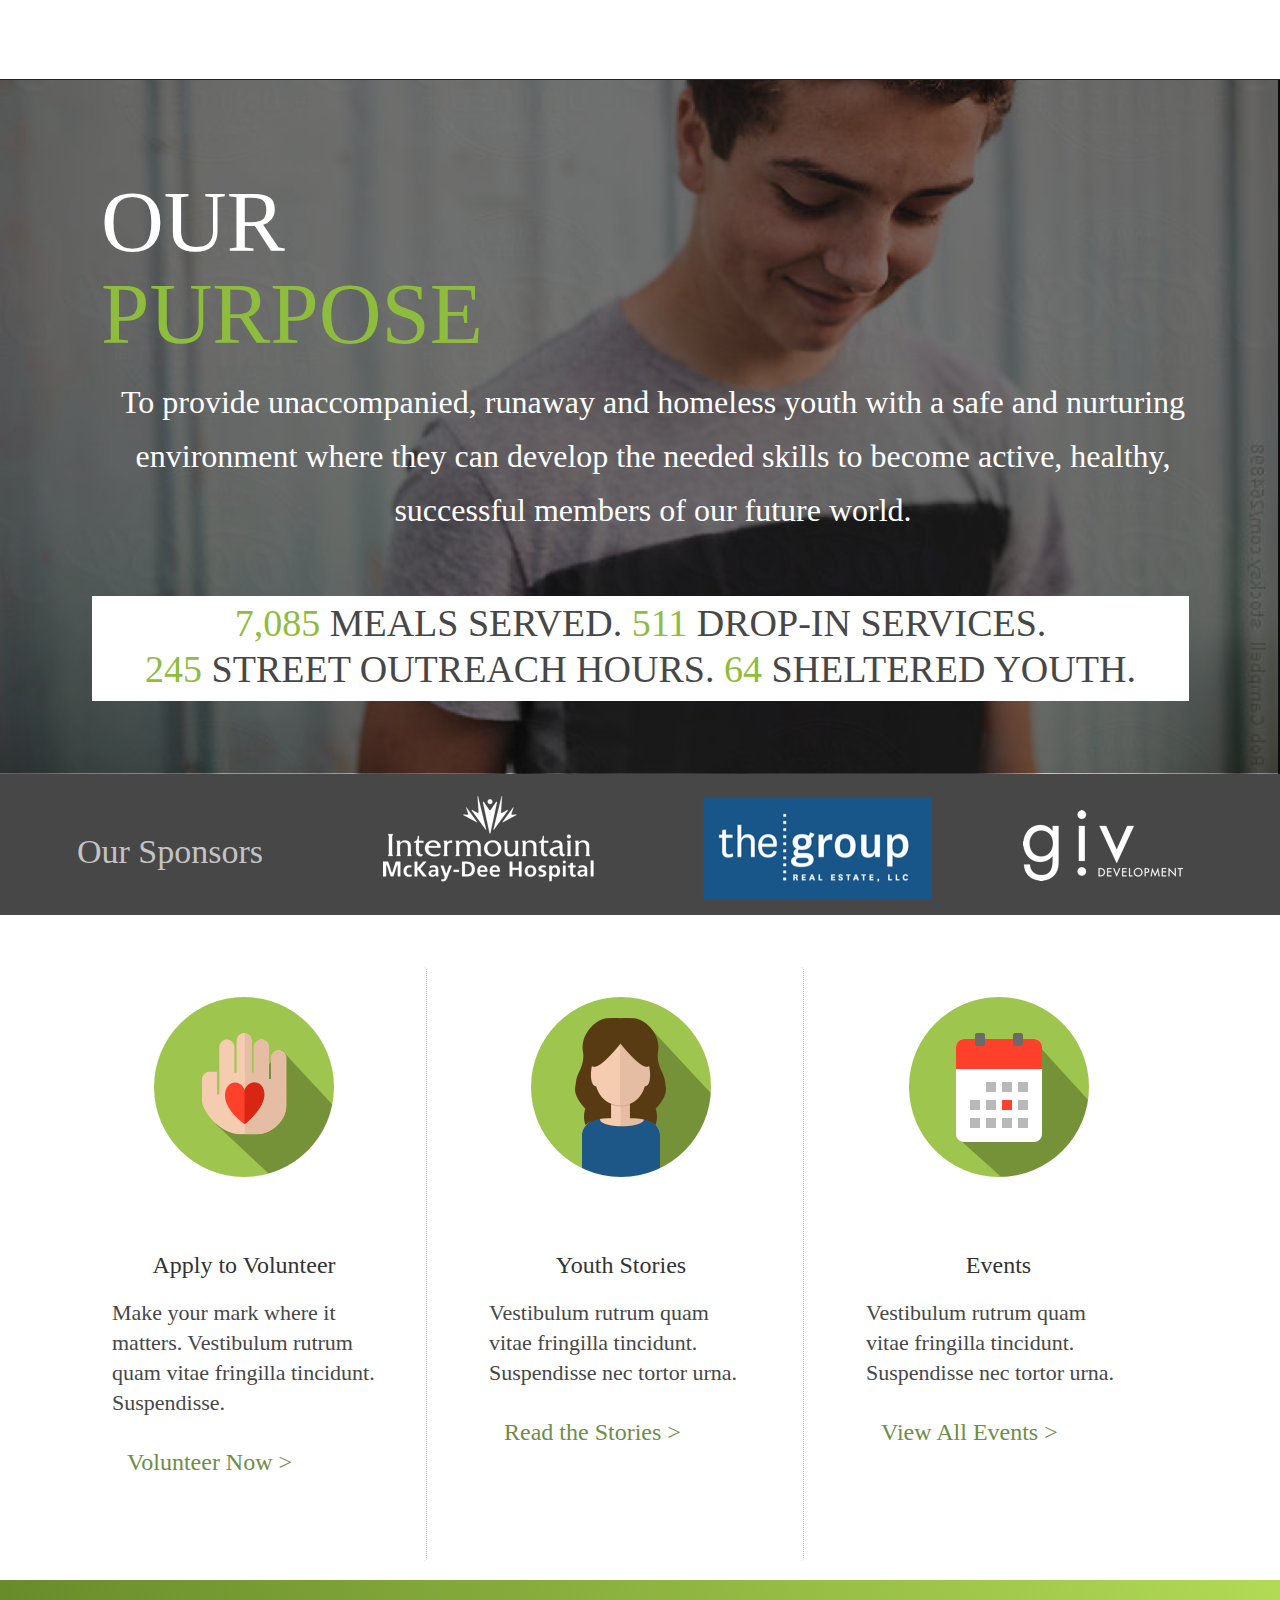
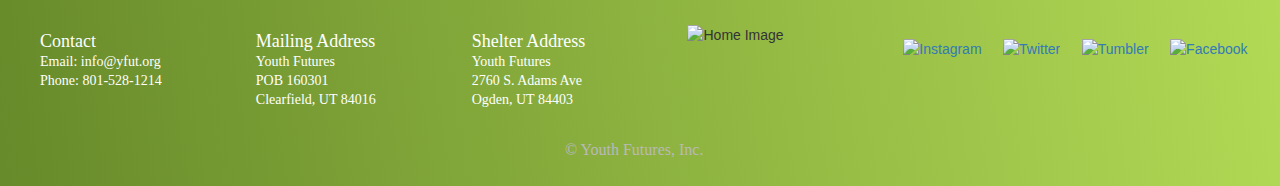
==== commit 0227f811: "Mike's Changes" ====
--- a/YF/index.html
+++ b/YF/index.html
@@ -16,12 +16,13 @@
 
     </script>
     <script src="https://maxcdn.bootstrapcdn.com/bootstrap/3.3.7/js/bootstrap.min.js">
+
     </script>
 </head>
 
 <body>
     <div id="main-body">
-        <nav class="navbar navbar-default navbar-fixed-top">
+        <nav class="navbar navbar-default">
             <div class="container-fluid">
                 <!-- Brand and toggle get grouped for better mobile display -->
                 <div class="navbar-header">
@@ -31,7 +32,8 @@
                         <span class="icon-bar"></span>
                         <span class="icon-bar"></span>
                    </button>
-                    <a class="navbar-brand" href="index.html"></a><img src="./resources/yf_logo.svg" alt="Youth Futures Logo"/>
+                    <a class="navbar-brand" href="index.html"></a><img src="./resources/yf_logo.svg" alt="Youth Futures Logo"
+                    /></a>
                 </div>
                 <!-- Collect the nav links, forms, and other content for toggling -->
                 <div class="collapse navbar-collapse" id="bs-example-navbar-collapse-1">
@@ -66,7 +68,7 @@
                                 <li><a href="secondary.html#contactMain">Contact Info</a></li>
                             </ul>
                         </li>
-                        <li class="donate"><a href="secondary.html#donateMain">Donate</a></li>
+                        <li class="donate" style="background-color: #1c5788;"><a href="secondary.html#donateMain">Donate</a></li>
                     </ul>
                 </div>
                 <!-- /.navbar-collapse -->
@@ -80,7 +82,7 @@
                     <div class="row">
                         <p class="header-text-greeting col-xs-12">Hi</p>
                     </div>
-                    <div class="sub-text-box row">
+                    <div class="row sub-text-box">
                         <p class="sub-text col-xs-12">14 WARM BEDS. YOUTH 12-17. YOUR TEMPORARY HOME <span class="quicksand-dark-38-lightgreen">:) </span></p>
                     </div>
                 </div>
@@ -107,9 +109,9 @@
             </div>
             <div class="row">
                 <div class="boxes">
-                    <article class="col-sm-4">
-                        <section class="panel-img-container">
-                            <img src="./resources/house_icon.png" alt="House" class="img-responsive panel-img img-center" />
+                    <article class="col-xs-3 panel">
+                        <section class="panel-img-container">
+                            <img src="./resources/house_icon.png" alt="House" class="panel-img" />
                         </section>
                         <section>
                             <p class="quicksand-light-32 panel-heading">Overnight Shelter</p>
@@ -123,9 +125,9 @@
                             <p class="quicksand-light-24-green"><a href="#">Learn more ></a></p>
                         </section>
                     </article>
-                    <article class="col-sm-4">
-                        <section class="panel-img-container">
-                            <img src="./resources/door_icon.png" alt="Door" class="img-responsive panel-img img-center" />
+                    <article class="col-xs-3 panel">
+                        <section class="panel-img-container">
+                            <img src="./resources/door_icon.png" alt="Door" class="panel-img" />
                         </section>
                         <section>
                             <p class="quicksand-light-32 panel-heading">Drop-in Services</p>
@@ -139,9 +141,9 @@
                             <p class="quicksand-light-24-green"><a href="#">Learn more ></a></p>
                         </section>
                     </article>
-                    <article class="col-sm-4">
-                        <section class="panel-img-container">
-                            <img src="./resources/van_icon.png" alt="Van" class="img-responsive panel-img van-img img-center" />
+                    <article class="col-xs-3 panel">
+                        <section class="panel-img-container">
+                            <img src="./resources/van_icon.png" alt="Van" class="panel-img van-img" />
                         </section>
                         <section>
                             <p class="quicksand-light-32 panel-heading">Street Outreach</p>
@@ -155,7 +157,7 @@
                         </section>
                     </article>
                 </div>
-           </div>
+            </div>
         </section>
         <article class="container-fluid purpose-box">
             <section class="row purpose col-xs-12">
@@ -201,9 +203,9 @@
             </section>
             <section class="row purpose-user">
                 <div class="purpose-boxes">
-                    <article class="col-sm-4 purpose-border">
-                        <section class="panel-img-container">
-                            <img src="./resources/hand_icon.png" alt="Volunteer" class="img-responsive panel-img img-center" />
+                    <article class="col-xs-3 panel">
+                        <section class="panel-img-container">
+                            <img src="./resources/hand_icon.png" alt="Volunteer" class="panel-img" />
                         </section>
                         <section>
                             <p class="panel-heading">Apply to Volunteer</p>
@@ -215,9 +217,9 @@
                             <p class="quicksand-light-24-green"><a href="#">Volunteer Now ></a></p>
                         </section>
                     </article>
-                    <article class="col-sm-4 purpose-border">
-                        <section class="panel-img-container">
-                            <img src="./resources/girl_icon.png" alt="Youth Stories" class="img-responsive panel-img img-center" />
+                    <article class="col-xs-3 panel">
+                        <section class="panel-img-container">
+                            <img src="./resources/girl_icon.png" alt="Youth Stories" class="panel-img" />
                         </section>
                         <section>
                             <p class="panel-heading">Youth Stories</p>
@@ -229,9 +231,9 @@
                             <p class="quicksand-light-24-green"><a href="#">Read the Stories ></a></p>
                         </section>
                     </article>
-                    <article class="col-sm-4 purpose-border">
-                        <section class="panel-img-container">
-                            <img src="./resources/calendar_icon.png" alt="Events" class="img-responsive panel-img img-center" />
+                    <article class="col-xs-3 panel">
+                        <section class="panel-img-container">
+                            <img src="./resources/calendar_icon.png" alt="Events" class="panel-img" />
                         </section>
                         <section>
                             <p class="panel-heading">Events</p>
--- a/YF/style.css
+++ b/YF/style.css
@@ -17,13 +17,14 @@
     font-family: 'quicksand-bold';
     src: url('resources/quicksand-bold.otf') format('opentype');
 }
+
+
 
 body {
     width: 100%;
     background-color: rgba(76, 95, 111, 0.15);
     overflow-x: hidden;
     min-width: 500px;
-    padding-top: 120px;
 }
 
 h1 {
@@ -287,15 +288,18 @@
 .sub-text-box {
     background-color: #FFF;
     min-height: 104px;
-    max-width: 591px;
-    padding: 7px 66px 11px 1px;
+    max-width: 490px;
+    padding: 7px 0px 1px 1px;
+    margin-right: -30px;
+    margin-left: -30px;
+    padding-left: 1px; 
 }
 .sub-text-box > .sub-text {
     font-family: quicksand-bold;
-    font-size: 38px;
+    font-size: 34px;
     letter-spacing: -2px;
     color: #474747;
-    line-height: 43px;
+    line-height: 43px;   
 }
 .header-box {
     margin-left: 550px;
@@ -558,14 +562,7 @@
 .panel-img-container {
     height: 200px;
 }
-.img-center{
-    margin-left:auto;
-    margin-right:auto;
-}
-.purpose-border{
-    border-right:1px dotted;
-    border-left: 1px dotted;
-}
+
 .purpose-title {
     margin: 97px 86px 0 86px;
 }
@@ -696,7 +693,6 @@
     width: 235px;
     margin-bottom: 50px;
 }
-
 /**********************************
 
 *       Media Queries:            *
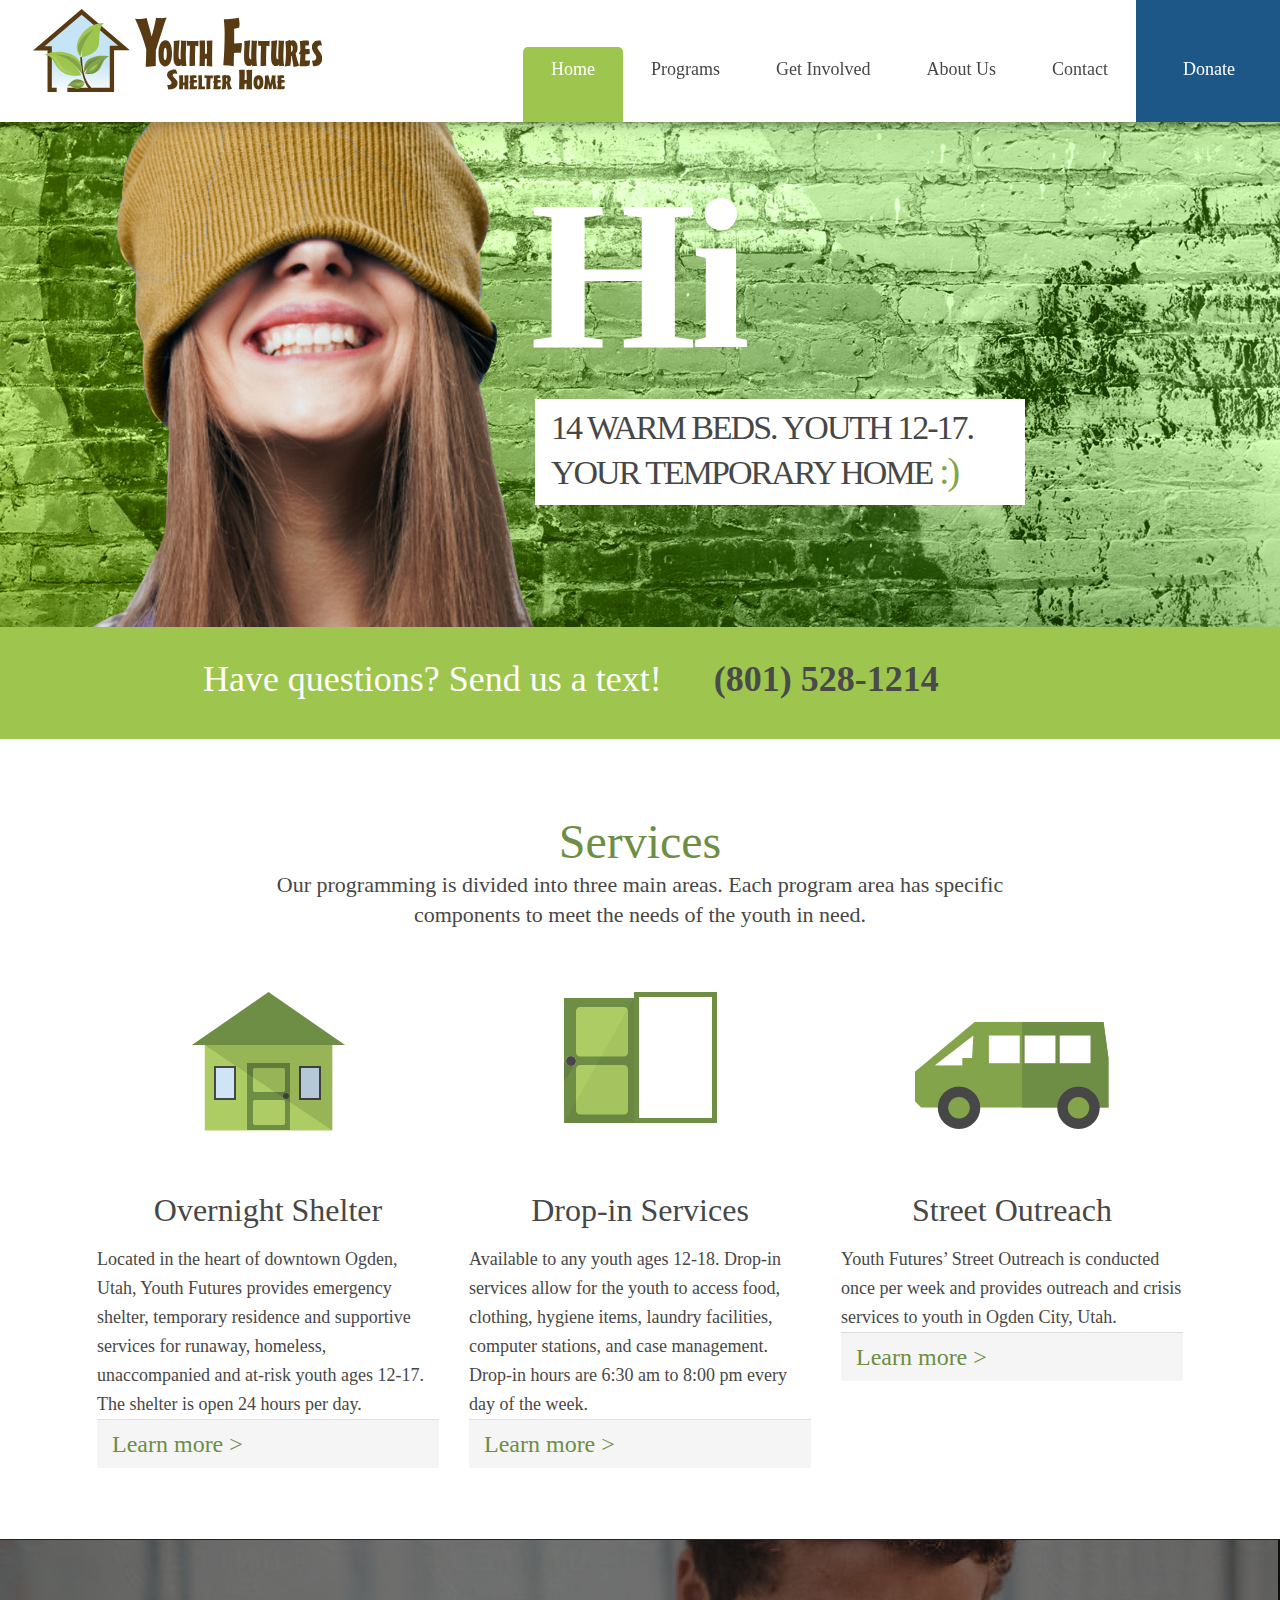
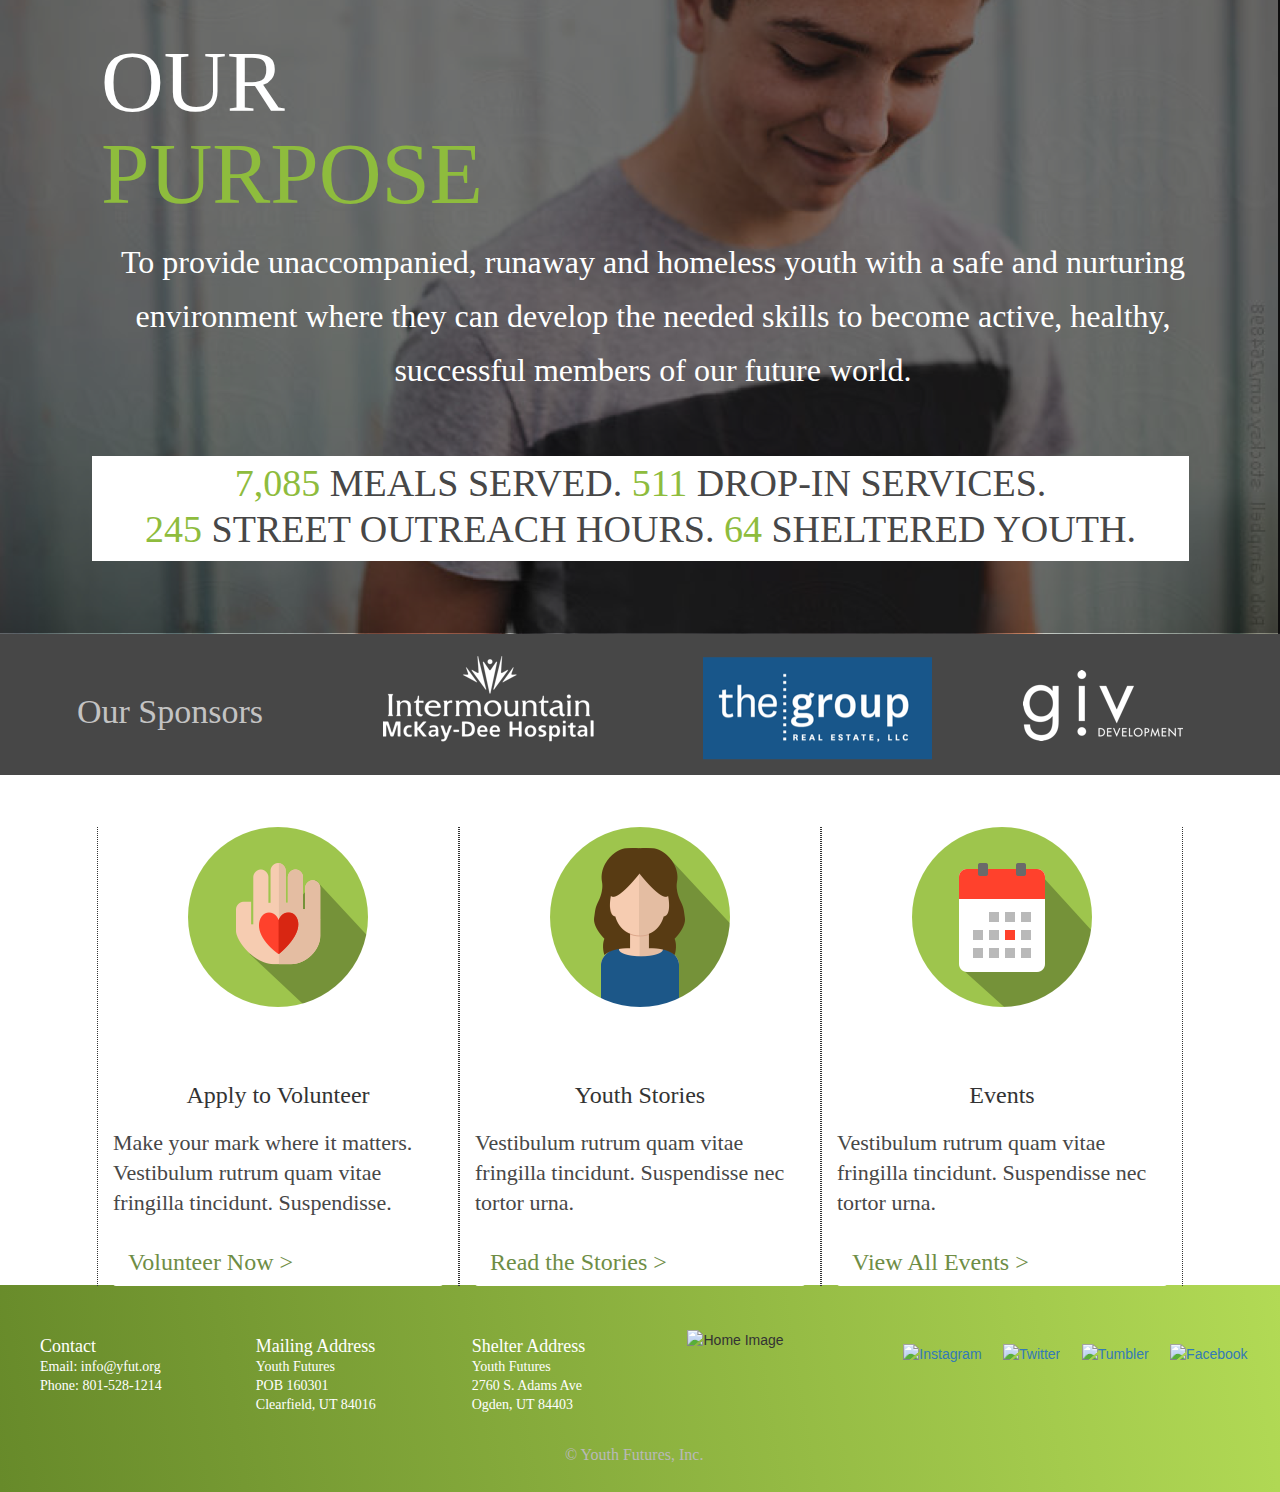
==== commit 9346fe45: "Merge pull request #6 from elynais/Mike2" ====
--- a/YF/index.html
+++ b/YF/index.html
@@ -16,13 +16,12 @@
 
     </script>
     <script src="https://maxcdn.bootstrapcdn.com/bootstrap/3.3.7/js/bootstrap.min.js">
-
     </script>
 </head>
 
 <body>
     <div id="main-body">
-        <nav class="navbar navbar-default">
+        <nav class="navbar navbar-default navbar-fixed-top">
             <div class="container-fluid">
                 <!-- Brand and toggle get grouped for better mobile display -->
                 <div class="navbar-header">
@@ -32,8 +31,7 @@
                         <span class="icon-bar"></span>
                         <span class="icon-bar"></span>
                    </button>
-                    <a class="navbar-brand" href="index.html"></a><img src="./resources/yf_logo.svg" alt="Youth Futures Logo"
-                    /></a>
+                    <a class="navbar-brand" href="index.html"></a><img src="./resources/yf_logo.svg" alt="Youth Futures Logo"/>
                 </div>
                 <!-- Collect the nav links, forms, and other content for toggling -->
                 <div class="collapse navbar-collapse" id="bs-example-navbar-collapse-1">
@@ -109,9 +107,9 @@
             </div>
             <div class="row">
                 <div class="boxes">
-                    <article class="col-xs-3 panel">
-                        <section class="panel-img-container">
-                            <img src="./resources/house_icon.png" alt="House" class="panel-img" />
+                    <article class="col-sm-4">
+                        <section class="panel-img-container">
+                            <img src="./resources/house_icon.png" alt="House" class="img-responsive panel-img img-center" />
                         </section>
                         <section>
                             <p class="quicksand-light-32 panel-heading">Overnight Shelter</p>
@@ -125,9 +123,9 @@
                             <p class="quicksand-light-24-green"><a href="#">Learn more ></a></p>
                         </section>
                     </article>
-                    <article class="col-xs-3 panel">
-                        <section class="panel-img-container">
-                            <img src="./resources/door_icon.png" alt="Door" class="panel-img" />
+                    <article class="col-sm-4">
+                        <section class="panel-img-container">
+                            <img src="./resources/door_icon.png" alt="Door" class="img-responsive panel-img img-center" />
                         </section>
                         <section>
                             <p class="quicksand-light-32 panel-heading">Drop-in Services</p>
@@ -141,9 +139,9 @@
                             <p class="quicksand-light-24-green"><a href="#">Learn more ></a></p>
                         </section>
                     </article>
-                    <article class="col-xs-3 panel">
-                        <section class="panel-img-container">
-                            <img src="./resources/van_icon.png" alt="Van" class="panel-img van-img" />
+                    <article class="col-sm-4">
+                        <section class="panel-img-container">
+                            <img src="./resources/van_icon.png" alt="Van" class="img-responsive panel-img van-img img-center" />
                         </section>
                         <section>
                             <p class="quicksand-light-32 panel-heading">Street Outreach</p>
@@ -157,7 +155,7 @@
                         </section>
                     </article>
                 </div>
-            </div>
+           </div>
         </section>
         <article class="container-fluid purpose-box">
             <section class="row purpose col-xs-12">
@@ -203,9 +201,9 @@
             </section>
             <section class="row purpose-user">
                 <div class="purpose-boxes">
-                    <article class="col-xs-3 panel">
-                        <section class="panel-img-container">
-                            <img src="./resources/hand_icon.png" alt="Volunteer" class="panel-img" />
+                    <article class="col-sm-4 purpose-border">
+                        <section class="panel-img-container">
+                            <img src="./resources/hand_icon.png" alt="Volunteer" class="img-responsive panel-img img-center" />
                         </section>
                         <section>
                             <p class="panel-heading">Apply to Volunteer</p>
@@ -217,9 +215,9 @@
                             <p class="quicksand-light-24-green"><a href="#">Volunteer Now ></a></p>
                         </section>
                     </article>
-                    <article class="col-xs-3 panel">
-                        <section class="panel-img-container">
-                            <img src="./resources/girl_icon.png" alt="Youth Stories" class="panel-img" />
+                    <article class="col-sm-4 purpose-border">
+                        <section class="panel-img-container">
+                            <img src="./resources/girl_icon.png" alt="Youth Stories" class="img-responsive panel-img img-center" />
                         </section>
                         <section>
                             <p class="panel-heading">Youth Stories</p>
@@ -231,9 +229,9 @@
                             <p class="quicksand-light-24-green"><a href="#">Read the Stories ></a></p>
                         </section>
                     </article>
-                    <article class="col-xs-3 panel">
-                        <section class="panel-img-container">
-                            <img src="./resources/calendar_icon.png" alt="Events" class="panel-img" />
+                    <article class="col-sm-4 purpose-border">
+                        <section class="panel-img-container">
+                            <img src="./resources/calendar_icon.png" alt="Events" class="img-responsive panel-img img-center" />
                         </section>
                         <section>
                             <p class="panel-heading">Events</p>
--- a/YF/style.css
+++ b/YF/style.css
@@ -17,14 +17,13 @@
     font-family: 'quicksand-bold';
     src: url('resources/quicksand-bold.otf') format('opentype');
 }
-
-
 
 body {
     width: 100%;
     background-color: rgba(76, 95, 111, 0.15);
     overflow-x: hidden;
     min-width: 500px;
+    padding-top: 120px;
 }
 
 h1 {
@@ -562,7 +561,14 @@
 .panel-img-container {
     height: 200px;
 }
-
+.img-center{
+    margin-left:auto;
+    margin-right:auto;
+}
+.purpose-border{
+    border-right:1px dotted;
+    border-left: 1px dotted;
+}
 .purpose-title {
     margin: 97px 86px 0 86px;
 }
@@ -693,6 +699,7 @@
     width: 235px;
     margin-bottom: 50px;
 }
+
 /**********************************
 
 *       Media Queries:            *
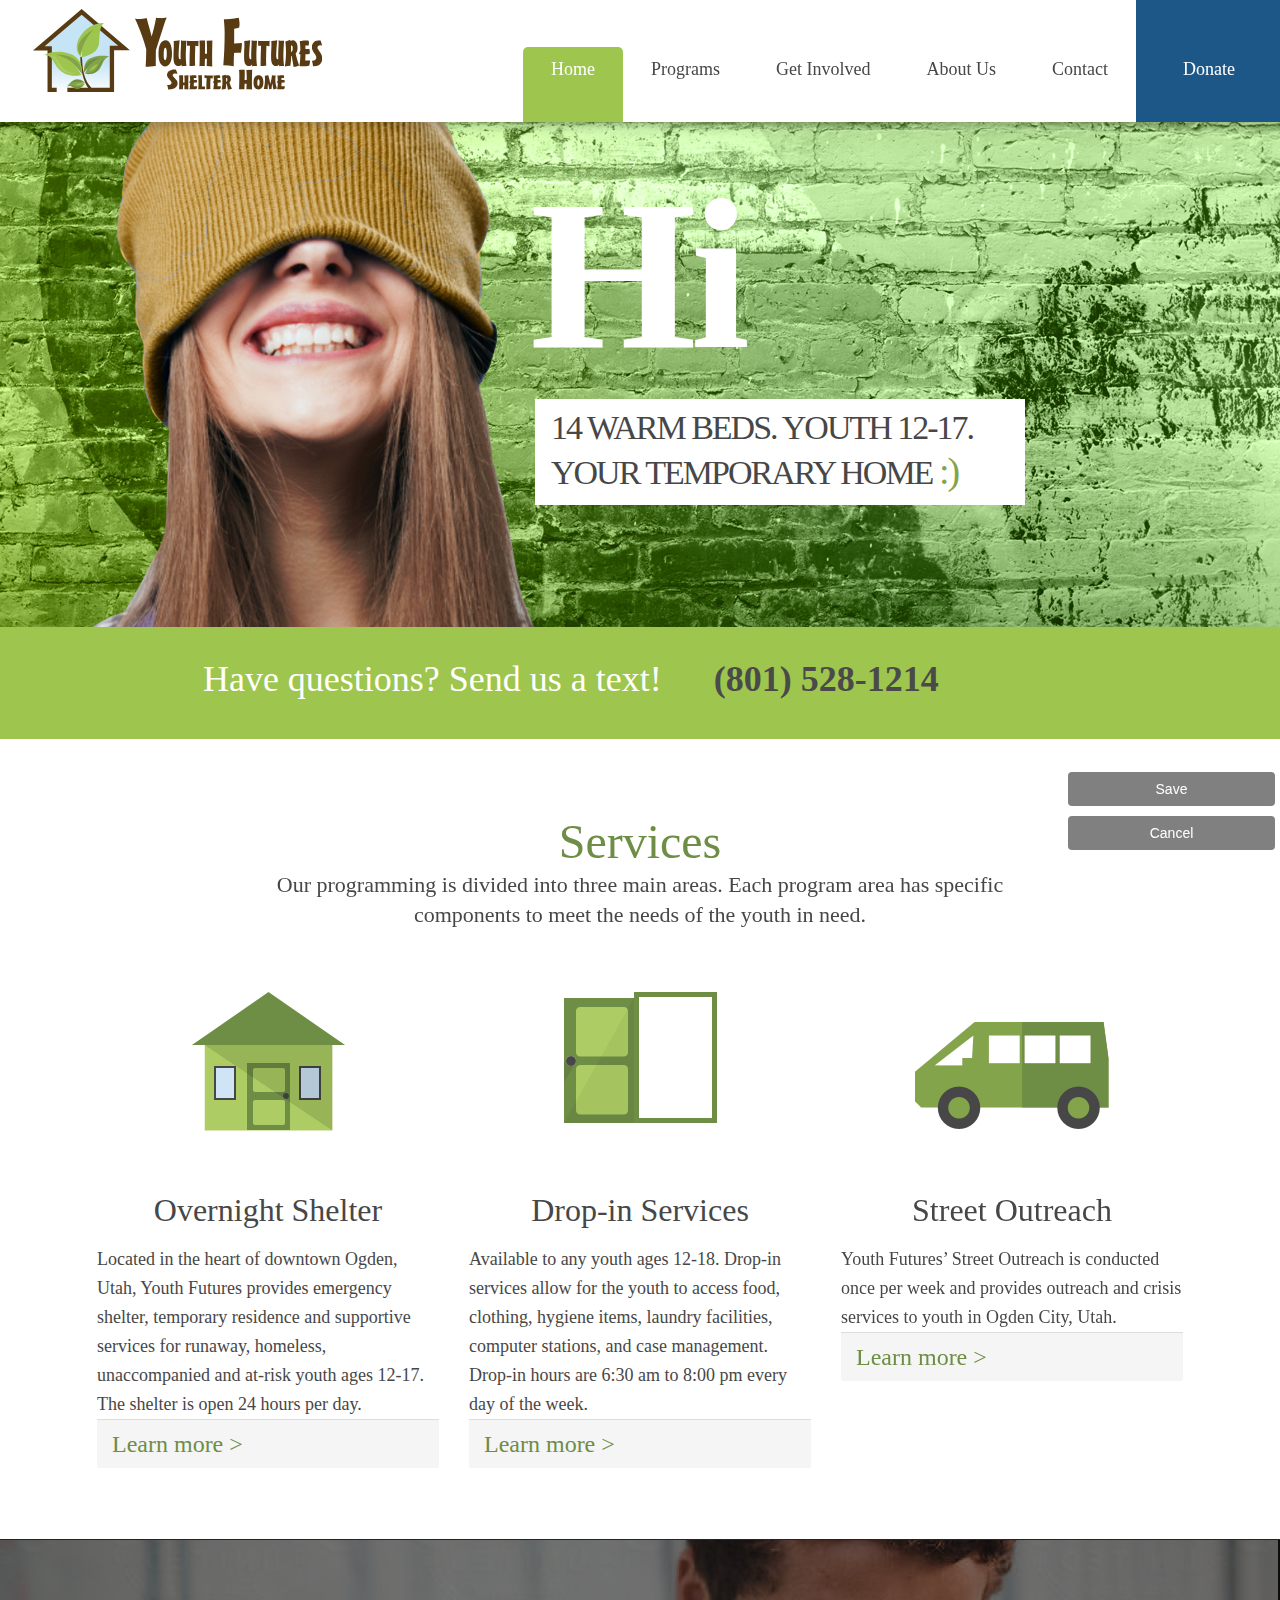
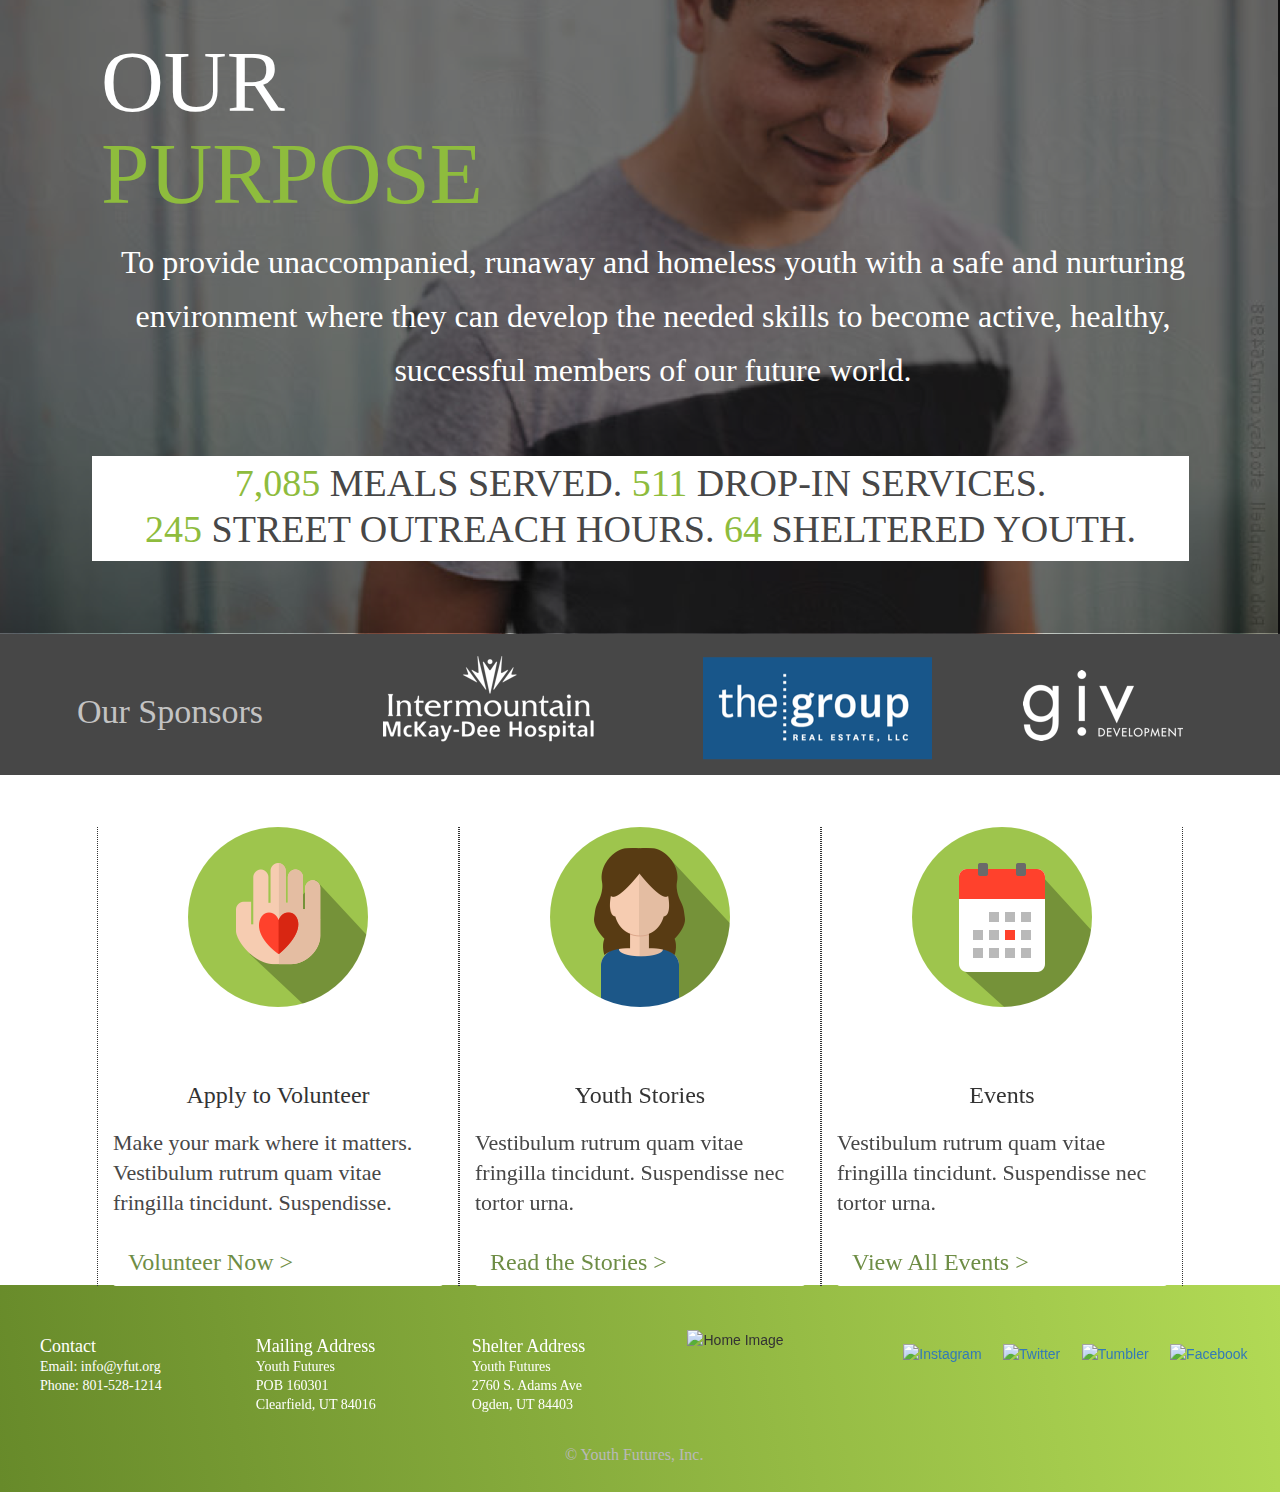
==== commit f95bc2c1: "add buttons on right side" ====
--- a/YF/index.html
+++ b/YF/index.html
@@ -19,6 +19,13 @@
     </script>
 </head>
 
+<div class="buttons">
+        <ul>
+            <li><input class="btn pull-right" value="Save" onclick="quack();"></li>
+            <li><input class="btn pull-right" value="Cancel"></li>
+        </ul>
+    </div>
+    
 <body>
     <div id="main-body">
         <nav class="navbar navbar-default navbar-fixed-top">
@@ -46,7 +53,7 @@
                         <li class="dropdown">
                             <a href="#" class="dropdown-toggle" data-toggle="dropdown" role="button" aria-haspopup="true" aria-expanded="false">Get Involved</a>
                             <ul class="dropdown-menu">
-                                <li><a href="dsecondary.html#donateMainonate.html">Donate</a></li>
+                                <li><a href="secondary.html#donateMain">Donate</a></li>
                                 <li><a href="#">Events</a></li>
                                 <li><a href="secondary.html#donorsMain">Donor Recognition</a></li>
                             </ul>
@@ -247,6 +254,22 @@
             </section>
         </article>
 
+        <script language="javascript">
+            var duck = new Audio('duck.mp3');
+            function quack(){               
+                duck.play();
+            }
+        </script>
+
+        <!-- <div class="buttons">
+            <ul>
+                <li><input class="btn pull-right" value="Save" onclick="quack();"></li>
+                <li><input class="btn pull-right" value="Cancel"></li>
+            </ul>
+        </div> -->
+
+        
+
         <footer class="container-fluid">
             <div class="row clear">
                 <section class="col-xs-6 col-sm-4 col-md-2 footer-section">
--- a/YF/style.css
+++ b/YF/style.css
@@ -828,4 +828,20 @@
     	width: 100%;
     	display: block;
     }
+}
+
+.buttons {
+    position: fixed;
+    right: 0;
+    bottom: 5%;
+}
+
+.buttons ul{
+    list-style-type: none;
+}
+
+.buttons input {
+    margin: 5px 5px;
+    color: white;
+    background-color: grey;
 }